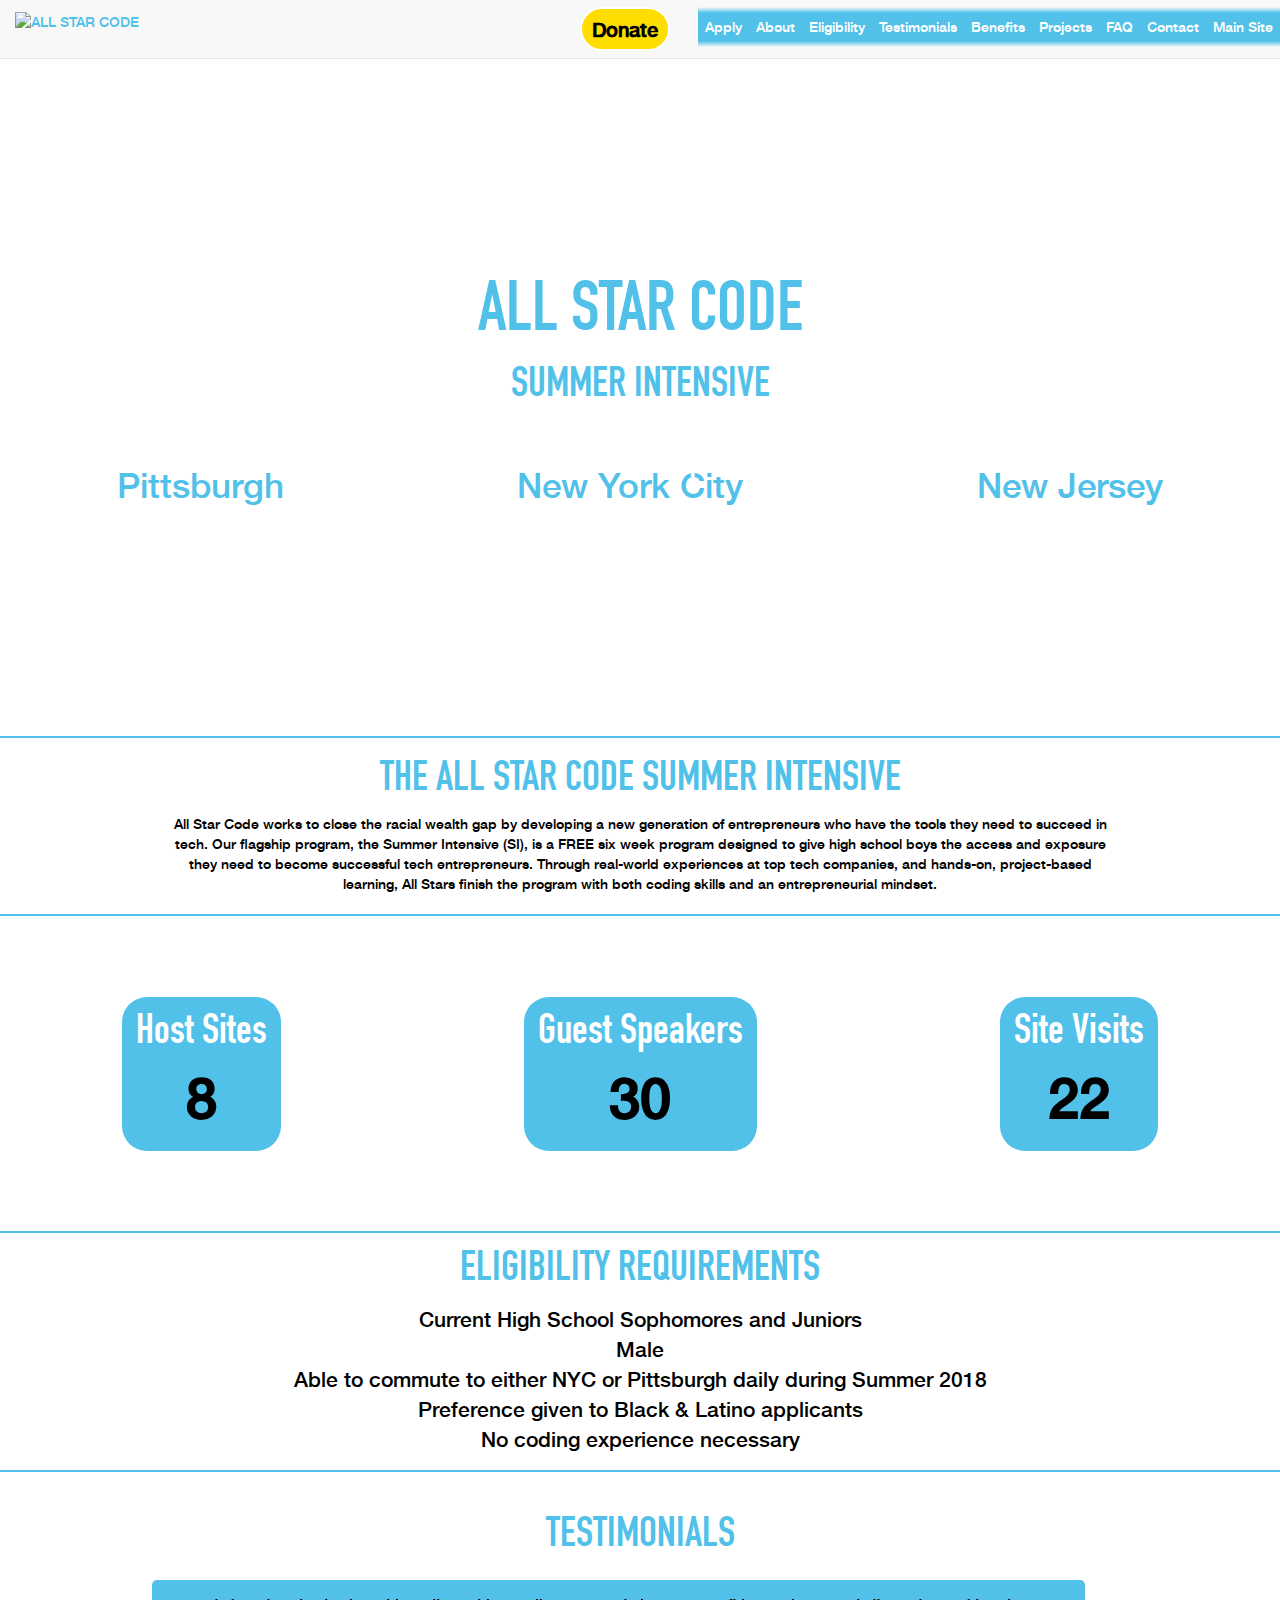
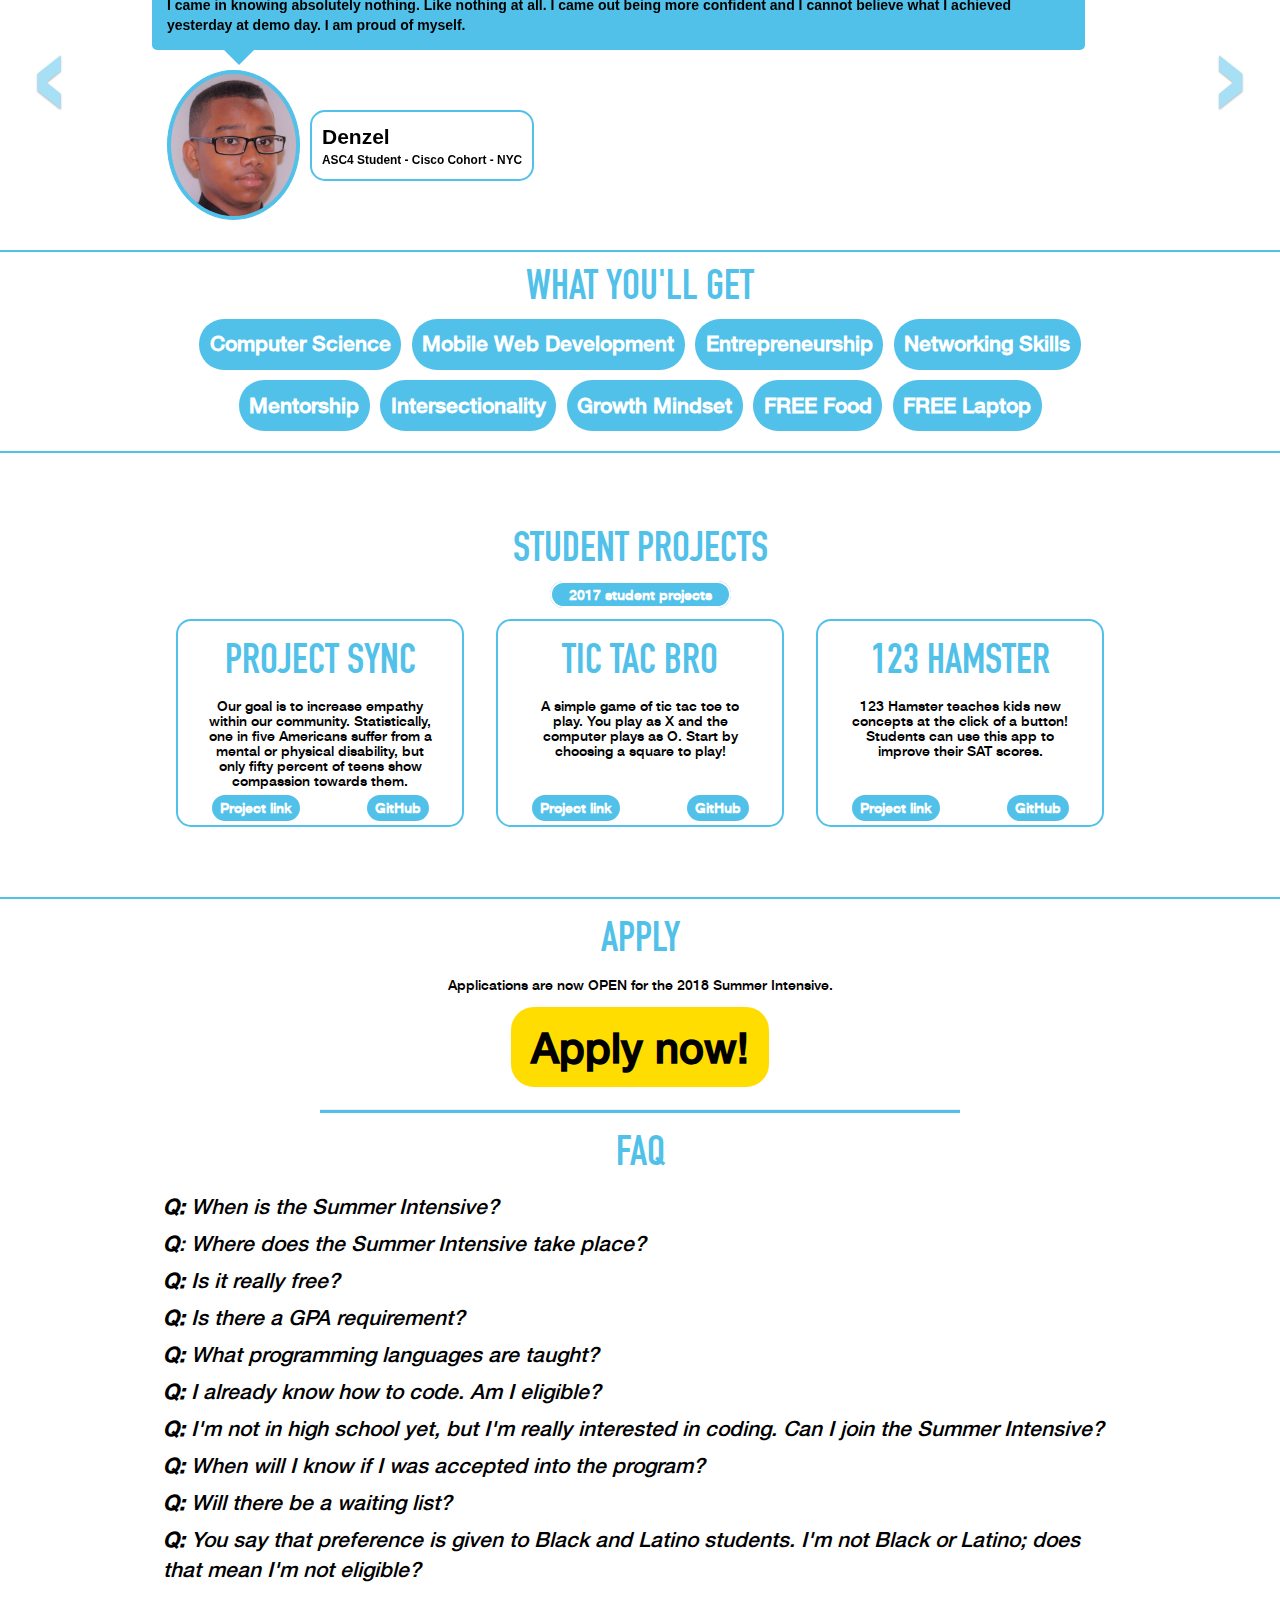
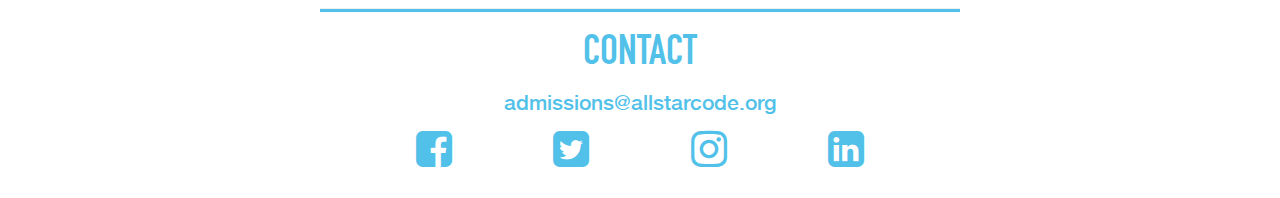
==== index.html @ 73708d04 "changed colorbox ref" ====
<!DOCTYPE html>
<html lang="en">

<head>
    <meta charset="UTF-8">
    <meta name="viewport" content="width=device-width, initial-scale=1.0">
    <meta http-equiv="X-UA-Compatible" content="ie=edge">

    <!-- Facebook Image Grab -->
    <link rel="image_src" href="assets/fb_load.jpg">

    <!-- The above 3 meta tags *must* come first in the head; any other head content must come *after* these tags -->
    <title>All Star Code's 2018 Summer Intensive</title>
    <!-- Bootstrap -->
    <!-- <link rel="stylesheet" href="https://maxcdn.bootstrapcdn.com/bootstrap/3.3.5/css/bootstrap.min.css"> -->
    <link rel="stylesheet" href="lib/css/bootstrap.css">
    <!-- Optional theme -->
    <link rel="stylesheet" href="https://maxcdn.bootstrapcdn.com/bootstrap/3.3.5/css/bootstrap-theme.min.css">

    <!-- animate -->
    <!-- <link rel="stylesheet" href="lib/css/animate.css"> -->

    <!-- font-awesome -->
    <link rel="stylesheet" href="lib/css/font-awesome.min.css">
    <link rel="stylesheet" href="https://cdnjs.cloudflare.com/ajax/libs/font-awesome/4.7.0/css/font-awesome.min.css">

    <!-- favicon -->
    <link rel="icon" href="favicon.ico">
    <!-- my CSS -->
    <link rel="stylesheet" href="lib/css/style.css">
    <link href="https://fonts.googleapis.com/css?family=Oswald|Poppins:500,700" rel="stylesheet">
</head>

<body>
    <!-- Navbar -->
    <nav class="navbar navbar-default navbar-fixed-top" role="navigation">
        <div class="container-fluid">
            <div class="navbar-header">
                <button type="button" class="navbar-toggle collapsed" data-toggle="collapse" data-target="#navbar2">
                    <span class="sr-only">Toggle navigation</span>
                    <span class="icon-bar"></span>
                    <span class="icon-bar"></span>
                    <span class="icon-bar"></span>
                </button>
                <!-- <a class="navbar-brand" href="#"> -->
                <a href="#">
                    <img src="assets/logoHorz.png" alt="ALL STAR CODE">
                </a>
            </div>
            <div id="navbar2" class="navbar-collapse collapse">
                <ul class="nav navbar-nav navbar-right">
                    <li>
                        <a href="http://www.allstarcode.org/donate/" target="_blank" data-toggle="collapse" data-target=".navbar-collapse" id="donate" class="buttonize">
                            Donate
                        </a>
                    </li>
                    <li>
                        <a href="https://www.surveymonkey.com/r/ASCapply"
                            target="_blank" data-toggle="collapse" data-target=".navbar-collapse">
                            Apply
                        </a>
                    </li>
                    <li>
                        <a href="#about" data-toggle="collapse" data-target=".navbar-collapse">
                            About
                        </a>
                    </li>
                    <li>
                        <a href="#reqs" data-toggle="collapse" data-target=".navbar-collapse">
                            Eligibility
                        </a>
                    </li>
                    <li>
                        <a href="#quotes" data-toggle="collapse" data-target=".navbar-collapse">
                            Testimonials
                        </a>
                    </li>
                    <!-- <li><a href="./allstars.html">All Star Stories</a></li> -->
                    <li>
                        <a href="#learn" data-toggle="collapse" data-target=".navbar-collapse">
                            Benefits
                        </a>
                    </li>
                    <li>
                        <a href="#projects" data-toggle="collapse" data-target=".navbar-collapse">
                            Projects
                        </a>
                    </li>
                    <li>
                        <a href="#faq" data-toggle="collapse" data-target=".navbar-collapse">
                            FAQ
                        </a>
                    </li>
                    <li>
                        <a href="#contact" data-toggle="collapse" data-target=".navbar-collapse">
                            Contact
                        </a>
                    </li>
                    <li>
                        <a href="http://www.allstarcode.org" target="_blank" data-toggle="collapse" data-target=".navbar-collapse">
                            Main Site
                        </a>
                    </li>
                </ul>
            </div>
            <!--/.nav-collapse -->
        </div>
        <!--/.container-fluid -->
    </nav>
    <div class="masterDiv">
        <!-- Large parallax at top -->
        <div class="parallax top">
            <!-- has apply button -->
            <h1>ALL STAR CODE</h1>
            <h2>SUMMER INTENSIVE</h2>
            <div class="star">
                <a href="https://www.surveymonkey.com/r/ASCapply"
                target="_blank">
                    <img src="assets/Asterisk.png" alt="">
                </a>
                <h4  id='pulse'>APPLY</h4>
            </div>
            <!-- <h6 id="warning">Note: on submission, some users have reported a continuous spinning circle. Ignore this! Your application HAS been recieved.</h6> -->
            <a href="https://www.surveymonkey.com/r/ASCapply"
                target="_blank" id="hanging_apply" class="buttonize">APPLY</a>
            <div class="cities">
                <p>Pittsburgh</p>
                <p>New York City</p>
                <p>New Jersey</p>
            </div>
        </div>


        <div class="breaker"></div>
        <!-- blurb about what the SI is -->
        <div id="about"></div>
        <div class="about">
            <h2>THE ALL STAR CODE SUMMER INTENSIVE</h2>
            <p>All Star Code works to close the racial wealth gap by developing a new generation of entrepreneurs who have the
                tools they need to succeed in tech. Our flagship program, the Summer Intensive (SI), is a FREE six week program
                designed to give high school boys the access and exposure they need to become successful tech entrepreneurs.
                Through real-world experiences at top tech companies, and hands-on, project-based learning, All Stars finish
                the program with both coding skills and an entrepreneurial mindset.</p>
        </div>

        <div class="breaker"></div>
        <!-- parallax of 3 main stats -->
        <div id="stats"></div>
        <div class="parallax stats">
            <div class="stat">
                <h2>Host Sites</h2>
                <p class="untouched">8</p>
            </div>
            <div class="stat">
                <h2>Guest Speakers</h2>
                <p class="untouched">30</p>
            </div>
            <div class="stat">
                <h2>Site Visits</h2>
                <p class="untouched">22</p>
            </div>
        </div>

        <div class="breaker"></div>
        <!-- ELIGIBILITY REQUIREMENTS -->
        <div id="reqs"></div>
        <div class="reqs">
            <h2>ELIGIBILITY REQUIREMENTS</h2>
            <ul>
                <li>Current High School Sophomores and Juniors</li>
                <li>Male</li>
                <li>Able to commute to either NYC or Pittsburgh daily during Summer 2018</li>
                <li>Preference given to Black & Latino applicants</li>
                <li>No coding experience necessary</li>
            </ul>
        </div>

        <div class="breaker"></div>
        <!-- quotes w/parallax -->
        <div id="quotes"></div>
        <div class="parallax quotes">
            <h2>TESTIMONIALS</h2>
            <div id="myCarousel" class="carousel slide" data-ride="carousel" data-interval="10000"> <!-- slider -->
				<div class="carousel-inner">
					<div class="active item"> <!-- item 1 -->
						<div id="tb-testimonial" class="testimonial testimonial-success-filled">
                            <div class="testimonial-section">
                                I came in knowing absolutely nothing. Like nothing at all. I came out being more confident and I cannot believe what I achieved yesterday at demo day. I am proud of myself.
                            </div>
                            <div class="testimonial-desc">
                                <img src="assets/Denzel.png" alt="" />
                                <div class="testimonial-writer">
                                    <div class="testimonial-writer-name">Denzel</div>
                                    <div class="testimonial-writer-designation">ASC4 Student - Cisco Cohort - NYC</div>
                                </div>
                            </div>
                        </div> 
                    </div> <!-- end item -->
                    
					<div class="item"> <!-- item 2 -->
						<div id="tb-testimonial" class="testimonial testimonial-success-filled">
                            <div class="testimonial-section">
                                This summer was the most significant one so far, it has opened me up to new job and occupational opportunities that I would have never considered. This summer may have helped me decide my college major as well!
                            </div>
                            <div class="testimonial-desc">
                                <img src="assets/Marcus.png" alt="" />
                                <div class="testimonial-writer">
                                    <div class="testimonial-writer-name">Marcus</div>
                                    <div class="testimonial-writer-designation">ASC4 Student - Chatham Cohort - PGH</div>
                                </div>
                            </div>
                        </div> 
                    </div> <!-- end item -->
                    
					<div class="item"> <!-- item 3 -->
						<div id="tb-testimonial" class="testimonial testimonial-success-filled">
                            <div class="testimonial-section">
                                I believe that the Summer Intensive truly helped to learn basic HTML, CSS, and JavaScript. It has prepared me to take on an Honors JavaScript class at my school. I look forward to pursuing Computer Science.
                            </div>
                            <div class="testimonial-desc">
                                <img src="assets/Elijah.png" alt="" />
                                <div class="testimonial-writer">
                                    <div class="testimonial-writer-name">Elijah</div>
                                    <div class="testimonial-writer-designation">ASC4 Student - Yahoo Cohort - NYC</div>
                                </div>
                            </div>
                        </div> 
					</div> <!-- end item -->
				</div> <!-- end carousel inner -->
				<a class="carousel-control left" href="#myCarousel" data-slide="prev">&lsaquo;</a>
				<a class="carousel-control right" href="#myCarousel" data-slide="next">&rsaquo;</a>
			</div> <!-- end slider -->
        </div>
        

        <!-- carousel of student quotes -->

        <div class="breaker"></div>
        <!-- what you'll learn -->
        <div id="learn"></div>
        <div class="learn">
            <h2>WHAT YOU'LL GET</h2>
            <div class='skills wow bounceUp'>
                <p>Computer Science</p>
                <p>Mobile Web Development</p>
                <p>Entrepreneurship</p>
                <p>Networking Skills</p>
                <p>Mentorship</p>
                <p>Intersectionality</p>
                <p>Growth Mindset</p>
                <p>FREE Food</p>
                <p>FREE Laptop</p>
            </div>

            <!-- Unfortunately Ladders For Leaders is no longer able to accept applicants (no more funding) -->

            <!-- <hr>
            <div class="l4l">
                <h2>INTERESTED IN MAKING MONEY WHILE YOU LEARN? (NYC)</h2>
                <p>All Star Code has partnered with Ladders for Leaders, a nationally recognized program that offers high school and college students the opportunity to participate in paid professional summer internships.</p>
                        
                <p>If you have a minimum GPA of 3.0, are a resident of one of the five boroughs of NYC, are legally allowed to work in NYC and have prior work/internship/volunteer experience, you are eligible to apply to the Ladders for Leaders program. The program requires a separate application and admission does not affect your chances of being accepted to All Star Code. You must be accepted to both the All Star Code Summer Intensive and Ladders for Leaders in order to be compensated for your time.</p>
                        
                <p>Please apply at <a href="https://application.nycsyep.com/">https://application.nycsyep.com/</a> and choose Central Queens YM & YWHA - Queens as your provider, or use the PIN#230795.</p>
                        
                <p>If you have any questions, reach out to the Ladders for Leaders program contact: Albina Baazor, LMSW at <a href="L4L@cqy.org">L4L@cqy.org</a> or 718-268-5011 ext.111.</p>
            </div> -->
        </div>

        <div class="breaker"></div>
        <!-- student projects -->
        <div id="projects"></div>
        <div class="parallax projects">
            <div class="projects_container">
                <header>
                    <h2>STUDENT PROJECTS</h2>
                    <a href="https://allstarcodeorg.github.io/asc4_demo_projects/" target="_blank" class="buttonize">2017 student projects</a>
                </header>
                <div class="all_projects">
                    <div class="project">
                        <h3>PROJECT SYNC</h3>
                        <p class="desc">Our goal is to increase empathy within our community. Statistically, one in five Americans suffer from a mental or physical disability, but only fifty percent of teens show compassion towards them.</p>
                        <div class="project_links">
                            <a href="https://stephenasc4.github.io/projectsync/" target="_blank" class="buttonize">Project link</a>
                            <a href="https://github.com/StephenASC4/projectsync" target="_blank" class="buttonize">GitHub</a>
                        </div>
                    </div>
                    <div class="project">
                        <h3>TIC TAC BRO</h3>
                        <p class="desc">A simple game of tic tac toe to play. You play as X and the computer plays as O. Start by choosing a square to play!</p>
                        <div class="project_links">
                            <a href="http://rawgit.com/razaqASC4/Razaq/master/razaq-endgame/end.html" target="_blank" class="buttonize">Project link</a>
                            <a href="https://github.com/razaqASC4/Razaq/tree/master/razaq-endgame" target="_blank" class="buttonize">GitHub</a>
                        </div>
                    </div>
                    <div class="project">
                        <h3>123 HAMSTER</h3>
                        <p class="desc">123 Hamster teaches kids new concepts at the click of a button! Students can use this app to improve their SAT scores.</p>
                        <div class="project_links">
                            <a href="https://rawgit.com/neilasc4/D3M0DAY/master/index.html" target="_blank" class="buttonize">Project link</a>
                            <a href="https://github.com/NicholasGaviria/D3M0DAY" target="_blank" class="buttonize">GitHub</a>
                        </div>
                    </div>
                </div>
                <!-- container -->
            </div>
        </div>

        <div class="breaker"></div>
        <!-- apply -->
        <div class="apply">
            <h2>APPLY</h2>
            <p>Applications are now <span>OPEN</span> for the 2018 Summer Intensive.</p>
            <a href="https://www.surveymonkey.com/r/ASCapply" target="_blank" class="buttonize">Apply now!</a>
            <!-- <p>Applications for the 2018 Summer Intensive will open on January 3rd.</p> -->
            
        </div>

        <hr>
        <!-- faq -->
        <div id="faq"></div>
        <div class="faq">
            <h2>FAQ</h2>
            <div class="q_section">
                <p class="question">
                    <b>Q:</b> When is the Summer Intensive?</p>
                <p class="ans">
                    <b class="answer">A:</b> The 2018 Summer Intensive will take place weekdays from July 9th through August 17th, 9 AM to
                    4 PM, with optional office hours from 4 PM to 5 PM.</p>
            </div>
            <div class="q_section">
                <p class="question">
                    <b>Q</b>: Where does the Summer Intensive take place?</p>
                <p class="ans">
                    <b class="answer">A:</b> All Stars are placed in a cohort of 20 boys at a real tech company in Manhattan. This year we
                    are happy to announce that All Star Code will also serve the students of Pittsburgh, and will partner
                    with a tech company there to host our first cohort outside of NYC. Our past host sites include Microsoft,
                    Google, and Goldman Sachs. You’ll also get to venture outside of the office, with site visits to other
                    companies, guest speakers, and fun team-building activities with other cohorts of All Stars.</p>
            </div>
            <div class="q_section">
                <p class="question">
                    <b>Q:</b> Is it really free?</p>
                <p class="ans">
                    <b class="answer">A:</b> Yes. It’s totally free, including transportation and meals during the program. Students will
                    be given a free Metrocard (New York City), PATH card (New Jersery), or ConnectCard (Pittsburgh) for travel to and from
                    the program! Details for this program will be shared after acceptance.</p>
            </div>
            <div class="q_section">
                <p class="question">
                    <b>Q:</b> Is there a GPA requirement?</p>
                <p class="ans">
                    <b class="answer">A:</b> No. Our All Stars shine in all sorts of ways, and grades are just one way to shine. GPA is NOT used in our selection process. We do collect GPA data for our statistics.</p>
            </div>
            <div class="q_section">
                <p class="question">
                    <b>Q:</b> What programming languages are taught?</p>
                <p class="ans">
                    <b class="answer">A:</b> JavaScript, HTML, and CSS. Students may also learn addtional languages for their final projects.</p>
            </div>
            <div class="q_section">
                <p class="question" 
                    <b>Q:</b> I already know how to code. Am I eligible?</p>
                <p class="ans">
                    <b class="answer">A:</b> Definitely. You will probably love the Summer Intensive even more if you have this kind of head
                    start. Please send inquiries to <a href='mailto:admissions@allstarcode.org'>ASC Admissions</a>, if you have questions about specific skills.</p>
            </div>
            <div class="q_section">
                <p class="question">
                    <b>Q:</b> I'm not in high school yet, but I'm really interested in coding. Can I join the Summer Intensive?</p>
                <p class="ans">
                    <b class="answer">A:</b> Our program is specifically designed for rising juniors and seniors in high school. We’d love
                    to see you at non-SI events throughout the year and welcome your application when you are old enough!</p>
            </div>
            <div class="q_section">
                <p class="question">
                    <b>Q:</b> When will I know if I was accepted into the program?</p>
                <p class="ans">
                    <b class="answer">A:</b> Once the application closes in March, there will be a selection period. All students who are accepted
                    into the program will receive notifications on the same date in late March/early April.</p>
            </div>
            <div class="q_section">
                <p class="question">
                    <b>Q:</b> Will there be a waiting list?</p>
                <p class="ans">
                    <b class="answer">A:</b> Absolutely. Many students will qualify for the program but will not be selected in the first round.
                    They will receive notification of the opportunity to join a waiting list, and will be invited to join
                    as spots become available.</p>
            </div>
            <div class="q_section">
                <p class="question">
                    <b>Q:</b> You say that preference is given to Black and Latino students. I'm not Black or Latino; does that
                    mean I'm not eligible?</p>
                <p class="ans">
                    <b class="answer">A:</b> Less than 1% of VC-backed startups has a Black or Latino founder on the team, and our programming
                    is designed to inspire All Stars to change that. We want to give priority to the students most directly
                    affected by this stark opportunity gap, who in this case, self-identify as Black and/or Latino. We have
                    always welcomed students of other identities in our program, so we encourage you to apply, but priority
                    will be given to qualified Black and/or Latino students.</p>
            </div>
        </div>
        <!-- contact -->
        <hr>
        <div id="contact"></div>
        <div class="contact">
            <h2>CONTACT</h2>
            <p class="social">
                <a href='mailto:admissions@allstarcode.org'>admissions@allstarcode.org</a>
            </p>
            <p class="socials">
                <a target="_blank" href="http://facebook.com/allstarcode"><i class="fa fa-facebook-square fa-3x" aria-hidden="true"></i></a>
                <a target="_blank" href="https://twitter.com/allstarcode"><i class="fa fa-twitter-square fa-3x" aria-hidden="true"></i></a>
                <a target="_blank" href="http://instagram.com/allstarcode"><i class="fa fa-instagram fa-3x" aria-hidden="true"></i></a>
                <!-- <a target="_blank" href="https://www.youtube.com/watch?v=AnDmxENBlOE"><i class="fa fa-youtube-square fa-3x" aria-hidden="true"></i></a> -->
                <a target="_blank" href="https://www.linkedin.com/company/5046827?trk=tyah&trkInfo=clickedVertical%3Acompany%2CclickedEntityId%3A5046827%2Cidx%3A2-1-2%2CtarId%3A1464816284640%2Ctas%3Aall%20star%20code"><i class="fa fa-linkedin-square fa-3x" aria-hidden="true"></i></a>
            </p>
        </div>
    </div>


    <!-- LOADING SCRIPTS -->

    <!-- jquery -->
    <script src="lib/js/jquery-2.2.4.min.js"></script>
    <!-- bootstrap -->
    <script src="lib/js/bootstrap.js"></script>

    <!-- wow -->
    <!-- <script src="lib/js/wow.min.js"></script>
    <script>
    new WOW({
                      boxClass:     'wow',      // default
                      animateClass: 'animated', // default
                      offset:       0,          // default
                      mobile:       false,       // default
                      live:         true        // default
                    }).init();
    </script>
     -->
    <!-- custom -->
    <script src="lib/js/main.js"></script>

    <!-- Global site tag (gtag.js) - Google Analytics -->
    <script async src="https://www.googletagmanager.com/gtag/js?id=UA-112581552-1"></script>
    <script>
    window.dataLayer = window.dataLayer || [];
    function gtag(){dataLayer.push(arguments);}
    gtag('js', new Date());

    gtag('config', 'UA-112581552-1');
    </script>

    <!-- popup box warning -->
    <script src="lib/js/jquery.colorbox.js"></script>
    <script>
            $(document).ready(function(){
                $.colorbox({width: 300, height: 180 ,html:"<p>NOTE: Applicants have reported seeing a rotating circle after submitting. If this occurs, we DID receive your application.</p>"});
            })
    
      </script>
</body>

</html>
---- lib/css/style.css ----
/* fonts */
@font-face {
    font-family: hell;
    src: url("../fonts/HelveticaNeue-Medium.ttf");
    }
    
@font-face {
    font-family: con;
    src: url("../fonts/DIN Condensed Bold.ttf");
    }
    
    
    h3, h2, h1 {
        font-family: 'con', sans-serif;
        color: #51C1E9;
        text-align: center;
        font-size: 3em;
    }
    
    p, li, a {
        font-family: 'hell', Helvetica, sans-serif;
        text-align: center;
    }
.masterDiv {
    margin-top: 61px;
}

.parallax {
    background-attachment: fixed;
    background-position: right;
    background-repeat: no-repeat;
    background-size: cover;
}

/* centering with flex */

.top, .about, .projects, .apply {
    display: flex;
    align-items: center;
    flex-direction: column;
    justify-content: center;
}


.top h1 {
    font-size: 5em;
    margin-top: 0;
}

.top h2 {
    margin: 0 0 15px 0;
}

.cities{
    width: 100%;
    margin-top: 1em;
    display: flex;
    justify-content: space-around;
}

.cities p{
    font-size: 2.5em;
    color:#51C1E9;
    /* filter: invert(100%); */
    /* mix-blend-mode: darken; */
}

p, li {
    color: black;
}

a {
    color: #51C1E9;
}

a:hover, a:focus {
    text-decoration: none;
}

a:focus {
    color: white;
}

.nav>li>a {
    padding: 10px 7px;
}

#donate {
    font-size: 20px;
    color: white;
}

.top {
    background-image: url("../../assets/b1.jpg");
    height: 75vh;
}

.star {
    /* background-image: url(../../assets/Asterisk.png); */
    display: flex;
    background-size: contain;
    justify-content: center;
    align-items: center;
    position: relative;
}

.star img {
    height: 45vh;
}

#pulse {
    color: white;
    font-size: 4vh;
    position: absolute;
    left: 31%;
    top: 45%;
}

.star h4 {
    /* allows mouse to pass through */
    pointer-events: none;
}

.star img:hover {
    filter: drop-shadow(5px 5px 5px #222);
}

.buttonize, .skills>p, .stat {
    background: #51C1E9;
    color: white;
    border: white 2px solid;
    text-decoration: none;
    /* border: black solid 2px; */
    border-radius: 25px;
    font-weight: bolder;
    transition: all 1250ms cubic-bezier(0.19, 1, 0.22, 1);
}

#hanging_apply {
    display: none;
    color: black;
    border-radius: 25px 0 0 25px;
    position: fixed;
    right: 0;
    top: 15vh;
    font: inherit;
    padding: 1em 2em;
    box-shadow: inset 0 0 20px rgba(255, 255, 255, 0);
    text-shadow: none;
    z-index: 100;
    font-weight: bolder;
    background-color: #FFDD00;
}

#hanging_apply:hover, .apply a:hover, .projects header a:hover, .project_links a:hover {
    text-decoration: none;
    /* font-weight: bolder; */
    color: #51C1E9;
    background-color: white;
}

.about {
    background-color: white;
    padding-bottom: 10px;
}

.about p {
    width: 75%;
}

.breaker {
    height: 2px;
    background: #51C1E9;
    width: 100%;
}

.stats {
    /* width:75%; */
    /* margin: 0 auto; */
    display: flex;
    flex-direction: row;
    align-items: center;
    justify-content: space-around;
    text-align: center;
    height: 35vh;
    min-height: 300px;
    background-image: url("../../assets/b10.jpg");
}

.stat {
    /* background-color: rgba(174, 177, 189, 0.618); */
    border: none;
    /* height: 100px; */
    padding: 1em;
    display: flex;
    justify-content: center;
    flex-direction: column;
}

.stat h2, .stat p {
    font-size: 4em;
    margin: 0;
}

.stat h2 {
    color: white;
    font-size: 3em;
}
/* 
.stat p {
    font-size: 2em;
} */

.reqs, .learn {
    text-align: center;
    background-color: white;
    padding: 15px 0;
}

.reqs h2, .reqs ul, .learn h2 {
    margin: 0;
}

.reqs ul {
    display: flex;
    flex-direction: column;
    justify-content: center;
    padding: 0;
}

.reqs li:first-child {
    margin-top: .5em;
}

.reqs li {
    display: inline;
    /* margin-bottom: .5em; */
    font-size: 1.5em;
}

.skills {
    display: flex;
    flex-direction: row;
    justify-content: center;
    flex-wrap: wrap;
    width: 80%;
    margin: 0 auto;
}

.skills p {
    border: none;
    /* border-radius: 15px; */
    margin: .25em;
    padding: .5em;
    font-size: 1.5em;
}

.social {
    text-align: center;
}

.social>a{
    font-size: 1.5em;
}
.socials {
    width: 35%;
    display: flex;
    flex-direction: row;
    justify-content: space-between;
    margin: 0 auto 2em auto;
}

.projects {
    background-image: url("../../assets/b4.jpg");
    /* height: 45vh; */
    text-align: center;
}

.quotes {
    background-image: url("../../assets/b7.jpg");
}

.quotes h2 {
    margin: 0;
    padding-top: 1em;
    text-align: center;
}

.projects_container {
    width: 75%;
    background-color: rgba(255, 255, 255, 0.85);
    /* border: black solid 2px; */
    border-radius: 15px;
    margin: 4em 0;
}

.projects header {
    margin-bottom: 1em;
}

.projects header a {
    padding: 3px 17px;
}

.all_projects {
    display: flex;
    justify-content: space-around;
    flex-direction: row;
    /* background-color: rgba(255, 255, 255, 0.33); */
}

.project {
    width: 30%;
    margin-bottom: 1em;
    background-color: white;
    border-radius: 15px;
    border: #51C1E9 2px solid;
    display: flex;
    justify-content: flex-start;
    flex-direction: column;
}

.project .desc {
    padding: 0 2em;
    line-height: 15px;
    /* fills space for flex element */
    margin-bottom: auto;
}

.project_links {
    display: flex;
    justify-content: space-around;
    flex-direction: row;
    margin-bottom: 2px;
    margin-top: 5px;
}

.project_links a {
    padding: 3px 8px;
}

.apply {
    background-color: white;
}

.apply a {
    padding: 10px 20px;
    font-size: 3em;
}

.faq {
    width: 75%;
    margin: 0 auto;
}

.faq h2 {
    text-align: center;
}

.faq p {
    text-align: left;
    margin: 0;
    font-size: 1.5em;
}

.q_section {
    border-radius: 15px;
    margin-bottom: 1px;
    padding: 2px;
    border: solid transparent 1px;
}

.highlight {
    border: solid black 1px;
}

.question {
    cursor: pointer;
    font-style: italic;
}

.question::first-letter, .ans::first-letter {
    font-weight: bold;
}

.ans::first-letter {
    color: #51C1E9;
}

.ans {
    display: none;
}

.contact h2 {
    text-align: center;
}

hr {
    display: flex;
    width: 50%;
    flex-direction: center;
    height: 3px;
    margin-top: 20px;
    margin-bottom: 20px;
    background-color: #51C1E9;
}

.navbar-header img {
    height: 42px;
    margin-top: 12px;
}

#navbar2 {
    margin: 7px 0;
}

ul.navbar-right li:not(:first-child)>a {
    color: white;
    /* font-weight: bolder; */
    /* letter-spacing: 1px; */
}

ul.navbar-right li:not(:first-child)>a:focus {
    color: white;
}

ul.navbar-right li:first-child {
    margin-right: 2em;
}

ul.navbar-right li:not(:first-child) {
    /* margin:2px 2px 2px 3px; */
    /* Permalink - use to edit and share this gradient: http://colorzilla.com/gradient-editor/#51c1e9+0,51c1e9+50,51c1e9+100&0+0,1+15,1+85,0+100 */
    background: -moz-linear-gradient(top, rgba(81, 193, 233, 0) 0%, rgba(81, 193, 233, 1) 15%, rgba(81, 193, 233, 1) 50%, rgba(81, 193, 233, 1) 85%, rgba(81, 193, 233, 0) 100%);
    /* FF3.6-15 */
    background: -webkit-linear-gradient(top, rgba(81, 193, 233, 0) 0%, rgba(81, 193, 233, 1) 15%, rgba(81, 193, 233, 1) 50%, rgba(81, 193, 233, 1) 85%, rgba(81, 193, 233, 0) 100%);
    /* Chrome10-25,Safari5.1-6 */
    background: linear-gradient(to bottom, rgba(81, 193, 233, 0) 0%, rgba(81, 193, 233, 1) 15%, rgba(81, 193, 233, 1) 50%, rgba(81, 193, 233, 1) 85%, rgba(81, 193, 233, 0) 100%);
    /* W3C, IE10+, FF16+, Chrome26+, Opera12+, Safari7+ */
    /* filter: progid:DXImageTransform.Microsoft.gradient( startColorstr='#0051c1e9', endColorstr='#0051c1e9',GradientType=0 ); IE6-9 */
}

ul.navbar-right li:not(:first-child):hover {
    /* border:solid black 2px; */
    /* border-radius: 15px; */
    /* margin:0 0 0 1px;     */
}

/* HEADER REFERENCES */

#reqs, #about, #stats, #quotes, #learn, #projects, #faq, #contact {
    position: relative;
    top: -61px;
}

/*----------------------------------------------------*/

/*----------------- Testimonials CSS -----------------*/

/*----------------------------------------------------*/

.testimonial {
    margin-bottom: 10px;
}

.testimonial-section {
    width: 85%;
    height: auto;
    padding: 15px;
    -webkit-border-radius: 5px;
    -moz-border-radius: 5px;
    border-radius: 5px;
    position: relative;
    border: 1px solid #fff;
}

.testimonial-section:after {
    top: 100%;
    left: 87px;
    border: solid transparent;
    content: " ";
    position: absolute;
    border-top-color: #fff;
    border-width: 15px;
    margin-left: -15px;
}

.testimonial-desc {
    margin-top: 20px;
    text-align: left;
    padding-left: 15px;
}

.testimonial-desc img {
    border: 1px solid #f5f5f5;
    border-radius: 100%;
    height: 150px;
    padding: 3px;
    /* width: 150px; */
    display: inline-block;
    vertical-align: top;
}

.testimonial-writer {
    background-color: rgba(255, 255, 255, .85);
    border-radius: 15px;
    display: inline-block;
    vertical-align: top;
    padding: 10px;
    margin-left: 10px;
    border: #51C1E9 2px solid;
}

.testimonial-writer-name {
    font-weight: bold;
}

.testimonial-writer-designation {
    font-size: 85%;
    font-size: 85%;
    color: black;
    font-weight: bold;
}

.testimonial-writer-company {
    font-size: 85%;
}

/*---- Outlined Styles ----*/

.testimonial.testimonial-default {}

.testimonial.testimonial-default .testimonial-section {
    border-color: #777;
}

.testimonial.testimonial-default .testimonial-section:after {
    border-top-color: #777;
}

.testimonial.testimonial-default .testimonial-desc {}

.testimonial.testimonial-default .testimonial-desc img {
    border-color: #777;
}

.testimonial.testimonial-default .testimonial-writer-name {
    color: #777;
}

.testimonial.testimonial-primary {}

.testimonial.testimonial-primary .testimonial-section {
    border-color: #337AB7;
    color: #286090;
    background-color: rgba(51, 122, 183, 0.1);
}

.testimonial.testimonial-primary .testimonial-section:after {
    border-top-color: #337AB7;
}

.testimonial.testimonial-primary .testimonial-desc {}

.testimonial.testimonial-primary .testimonial-desc img {
    border-color: #337AB7;
}

.testimonial.testimonial-primary .testimonial-writer-name {
    color: #337AB7;
}

.testimonial.testimonial-info {}

.testimonial.testimonial-info .testimonial-section {
    border-color: #5BC0DE;
    color: #31b0d5;
    background-color: rgba(91, 192, 222, 0.1);
}

.testimonial.testimonial-info .testimonial-section:after {
    border-top-color: #5BC0DE;
}

.testimonial.testimonial-info .testimonial-desc {}

.testimonial.testimonial-info .testimonial-desc img {
    border-color: #5BC0DE;
}

.testimonial.testimonial-info .testimonial-writer-name {
    color: #5BC0DE;
}

.testimonial.testimonial-success {}

.testimonial.testimonial-success .testimonial-section {
    border-color: #5CB85C;
    color: #449d44;
    background-color: rgba(92, 184, 92, 0.1);
}

.testimonial.testimonial-success .testimonial-section:after {
    border-top-color: #5CB85C;
}

.testimonial.testimonial-success .testimonial-desc {}

.testimonial.testimonial-success .testimonial-desc img {
    border-color: #5CB85C;
}

.testimonial.testimonial-success .testimonial-writer-name {
    color: #5CB85C;
}

.testimonial.testimonial-warning {}

.testimonial.testimonial-warning .testimonial-section {
    border-color: #F0AD4E;
    color: #d58512;
    background-color: rgba(240, 173, 78, 0.1);
}

.testimonial.testimonial-warning .testimonial-section:after {
    border-top-color: #F0AD4E;
}

.testimonial.testimonial-warning .testimonial-desc {}

.testimonial.testimonial-warning .testimonial-desc img {
    border-color: #F0AD4E;
}

.testimonial.testimonial-warning .testimonial-writer-name {
    color: #F0AD4E;
}

.testimonial.testimonial-danger {}

.testimonial.testimonial-danger .testimonial-section {
    border-color: #D9534F;
    color: #c9302c;
    background-color: rgba(217, 83, 79, 0.1);
}

.testimonial.testimonial-danger .testimonial-section:after {
    border-top-color: #D9534F;
}

.testimonial.testimonial-danger .testimonial-desc {}

.testimonial.testimonial-danger .testimonial-desc img {
    border-color: #D9534F;
}

.testimonial.testimonial-danger .testimonial-writer-name {
    color: #D9534F;
}

/*---- Filled Styles ----*/

.testimonial.testimonial-default-filled {}

.testimonial.testimonial-default-filled .testimonial-section {
    color: #fff;
    border-color: #777;
    background-color: #777;
}

.testimonial.testimonial-default-filled .testimonial-section:after {
    border-top-color: #777;
}

.testimonial.testimonial-default-filled .testimonial-desc {}

.testimonial.testimonial-default-filled .testimonial-desc img {
    border-color: #777;
    background-color: #777;
}

.testimonial.testimonial-default-filled .testimonial-writer-name {
    color: #777;
}

.testimonial.testimonial-primary-filled {}

.testimonial.testimonial-primary-filled .testimonial-section {
    color: #fff;
    background-color: #337ab7;
    border-color: #2e6da4;
}

.testimonial.testimonial-primary-filled .testimonial-section:after {
    border-top-color: #337AB7;
}

.testimonial.testimonial-primary-filled .testimonial-desc {}

.testimonial.testimonial-primary-filled .testimonial-desc img {
    border-color: #2e6da4;
    background-color: #337ab7;
}

.testimonial.testimonial-primary-filled .testimonial-writer-name {
    color: #337AB7;
}

.testimonial.testimonial-info-filled {}

.testimonial.testimonial-info-filled .testimonial-section {
    color: #fff;
    background-color: #5bc0de;
    border-color: #46b8da;
}

.testimonial.testimonial-info-filled .testimonial-section:after {
    border-top-color: #5BC0DE;
}

.testimonial.testimonial-info-filled .testimonial-desc {}

.testimonial.testimonial-info-filled .testimonial-desc img {
    border-color: #46b8da;
    background-color: #5bc0de;
}

.testimonial.testimonial-info-filled .testimonial-writer-name {
    color: #5BC0DE;
}

.testimonial.testimonial-success-filled {
    padding-left: 10%;
}

.testimonial.testimonial-success-filled .testimonial-section {
    color: black;
    background-color: #51C1E9;
    /* border-color: black; */
    /* border-width: 2px; */
    border: none;
    font-weight: bold;
}

.testimonial.testimonial-success-filled .testimonial-section:after {
    border-top-color: #51C1E9;
}

.testimonial.testimonial-success-filled .testimonial-desc {
    display: flex;
    flex-direction: row;
    justify-content: flex-start;
    align-items: center;
}

.testimonial.testimonial-success-filled .testimonial-desc img {
    border-color: #51C1E9;
    background-color: #51C1E9;
}

.testimonial.testimonial-success-filled .testimonial-writer-name {
    color: black;
    font-weight: bold;
    font-size: 1.5em;
}

.testimonial.testimonial-warning-filled {}

.testimonial.testimonial-warning-filled .testimonial-section {
    color: #fff;
    background-color: #f0ad4e;
    border-color: #eea236;
}

.testimonial.testimonial-warning-filled .testimonial-section:after {
    border-top-color: #F0AD4E;
}

.testimonial.testimonial-warning-filled .testimonial-desc {}

.testimonial.testimonial-warning-filled .testimonial-desc img {
    border-color: #eea236;
    background-color: #f0ad4e;
}

.testimonial.testimonial-warning-filled .testimonial-writer-name {
    color: #F0AD4E;
}

.testimonial.testimonial-danger-filled {}

.testimonial.testimonial-danger-filled .testimonial-section {
    color: #fff;
    background-color: #d9534f;
    border-color: #d43f3a;
}

.testimonial.testimonial-danger-filled .testimonial-section:after {
    border-top-color: #D9534F;
}

.testimonial.testimonial-danger-filled .testimonial-desc {}

.testimonial.testimonial-danger-filled .testimonial-desc img {
    border-color: #d43f3a;
    background-color: #D9534F;
}

.testimonial.testimonial-danger-filled .testimonial-writer-name {
    color: #D9534F;
}

/* carousel */

#myCarousel {
    margin: 0 30px;
    padding: 20px 0;
}

.carousel-control {
    bottom: 50%;
}

.carousel-inner {
    /* width: 940px; */
    /* height: 120px; */
}

.carousel-control.left, .carousel-control.right {
    background: none;
    color: red;
    border: none;
}

.carousel-control.left {
    color: #51C1E9;
}

.carousel-control.right {
    color: #51C1E9;
}

/* @media */

@media (max-width: 1054px) {
    .masterDiv {
        margin-top: 50px;
    }
    ul.navbar-right li:first-child {
        margin: 0;
    }
    .navbar-header img {
        margin-top: 5px;
    }
}

@media (max-width: 760px) {
    .about p {
        width: 90%;
    }
    .skills {
        width: 100%;
    }
    .skills p {
        margin: 3px;
    }
    .all_projects {
        flex-direction: column;
        align-items: center;
    }
    .project {
        width: 75%;
        margin-bottom: 1px;
    }
    .project:last-child {
        margin-bottom: 1em;
    }
    .faq {
        width: 90%;
    }
}

@media (max-width: 500px) {
    .star {
        display: none;
    }
    .stat {
        padding: 3px;
    }
    #hanging_apply {
        display: none!important;
    }
}

/* donate hack priority */
#donate{
    padding: 10px;
}

#donate, .apply a{
    background-color: #FFDD00;
    color: black;
    border-color: white;
}

#donate:hover,.apply a:hover, #hanging_apply:hover{
    background-color: rgb(81, 193, 233);
    color: black;
}
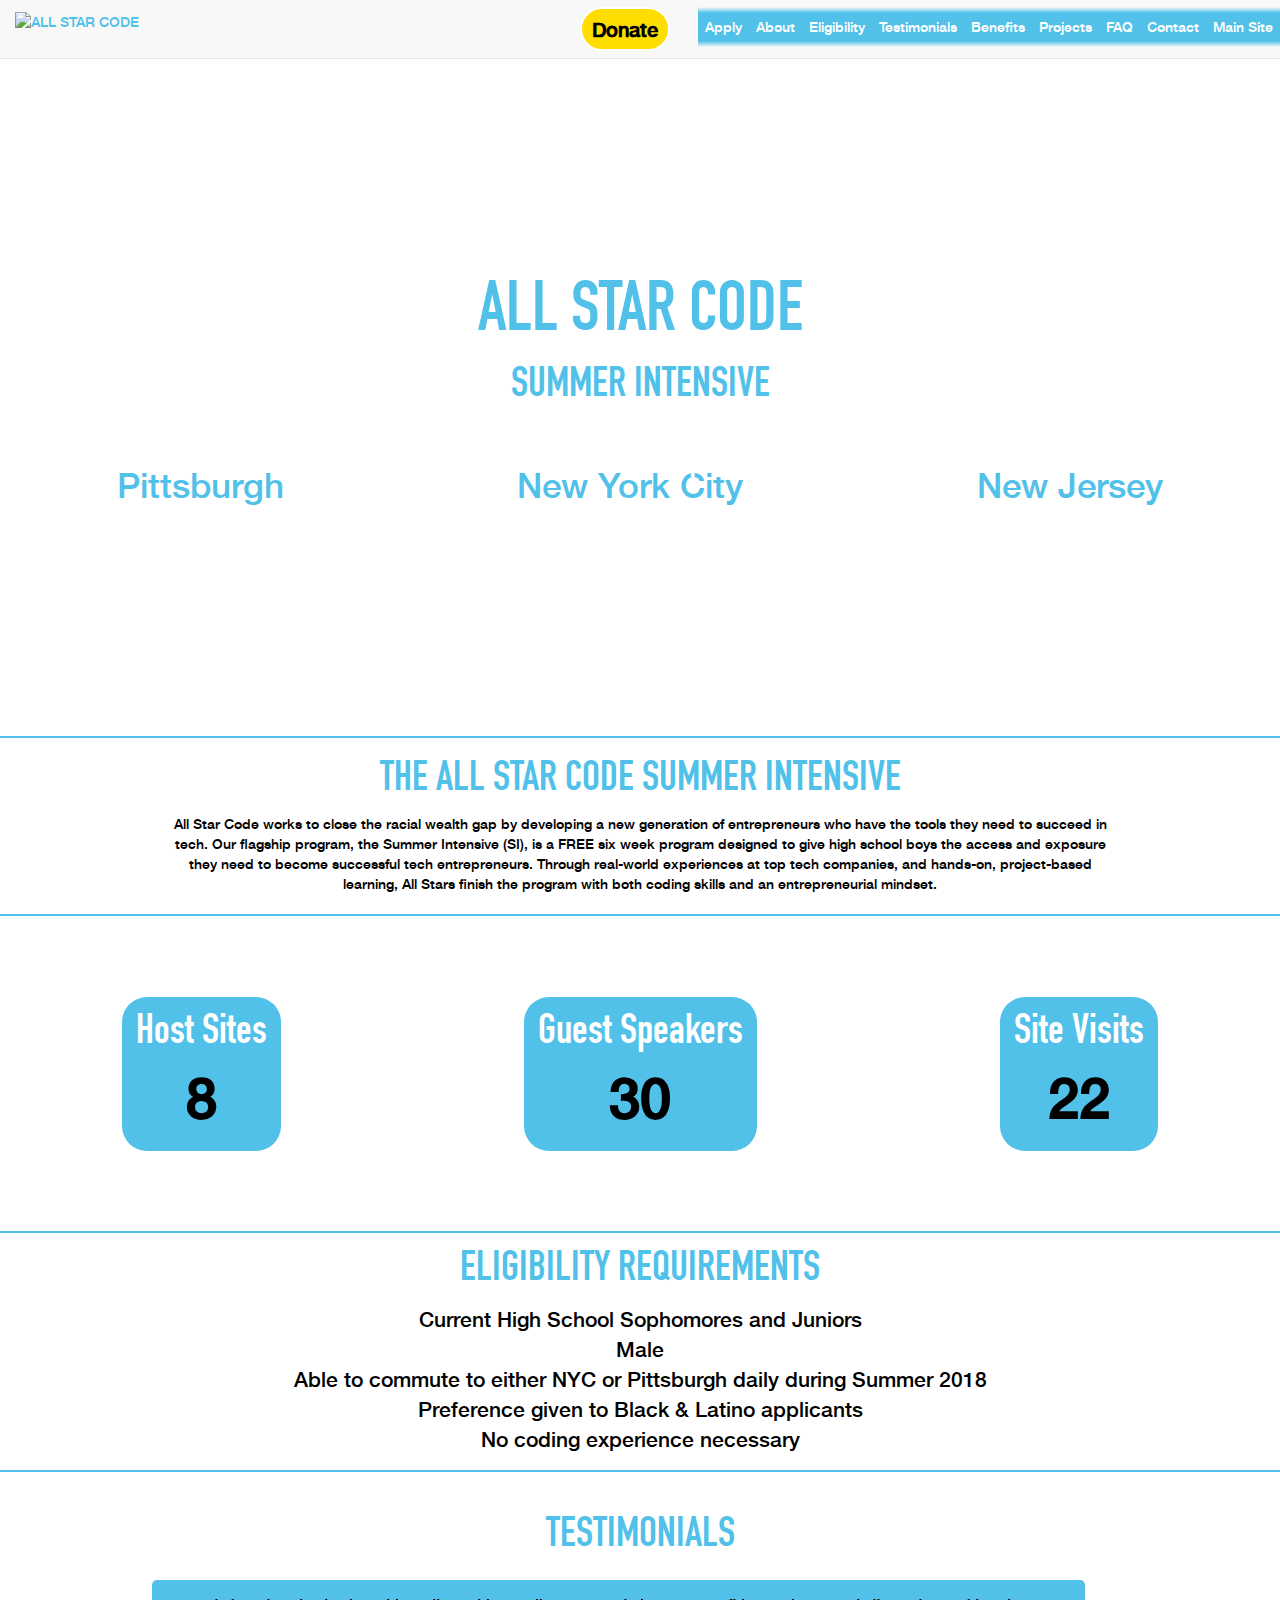
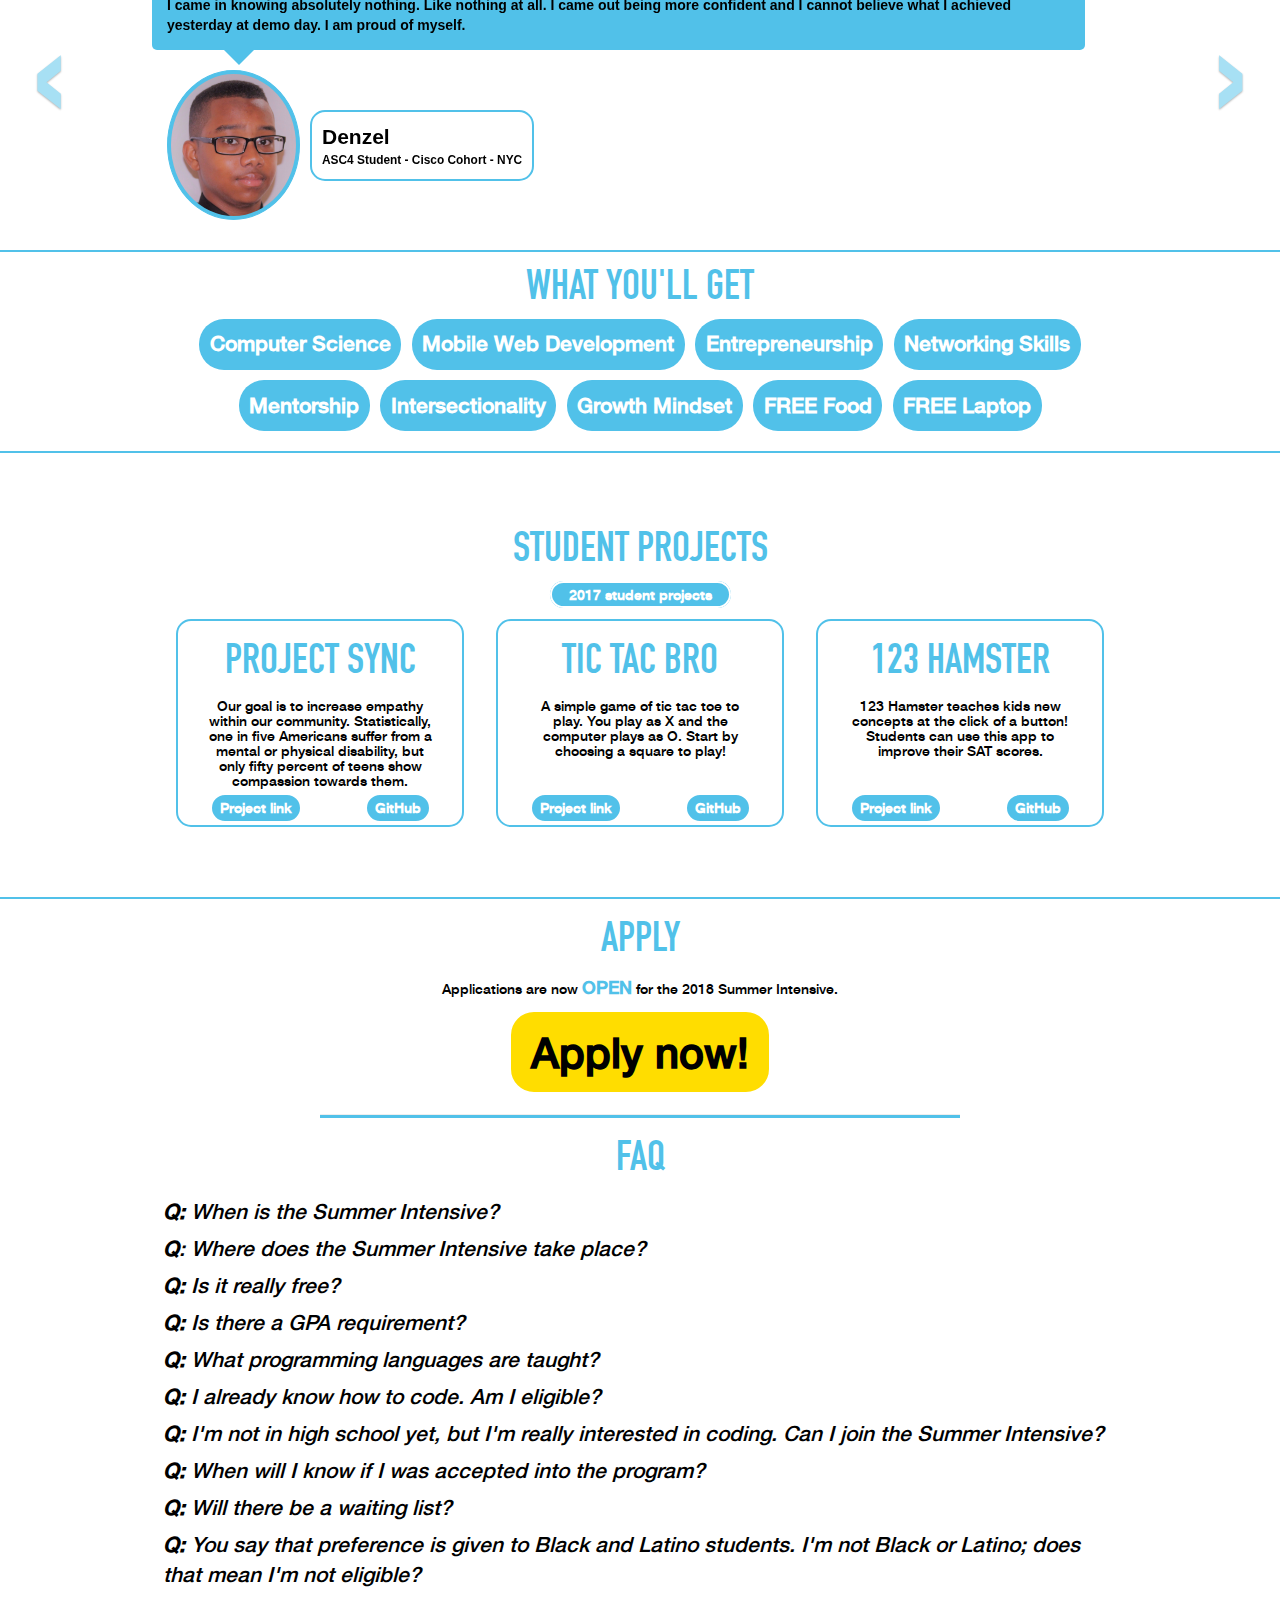
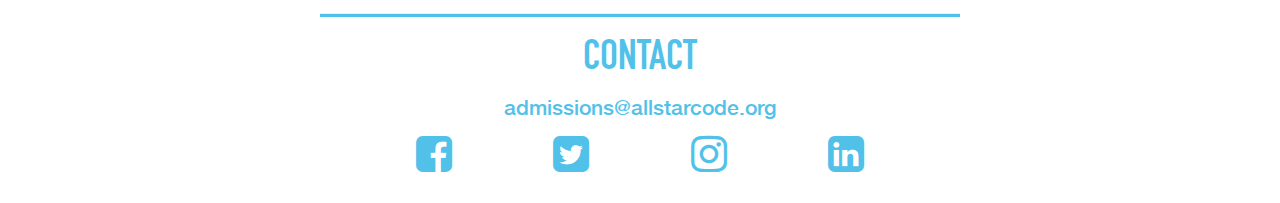
==== commit b5f1aca1: "near closing" ====
--- a/index.html
+++ b/index.html
@@ -311,9 +311,13 @@
         <div class="apply">
             <h2>APPLY</h2>
             <p>Applications are now <span>OPEN</span> for the 2018 Summer Intensive.</p>
+            <!-- <p>Deadline for <span>PITTSBURGH</span> applications is <span>March 15th, 2018</span> </p> -->
             <a href="https://www.surveymonkey.com/r/ASCapply" target="_blank" class="buttonize">Apply now!</a>
             <!-- <p>Applications for the 2018 Summer Intensive will open on January 3rd.</p> -->
             
+            <!-- <p>For <span>NEW YORK CITY</span>, applications are now <span>CLOSED</span></p>
+            <p>For <span>PITTSBURGH</span>, the deadline has been extended until <span>April 2nd</span>!</p>
+            <a href="https://www.surveymonkey.com/r/ASCapply" target="_blank" class="buttonize">Apply now! <span class='big_button_apply'>PGH students only</span> </a> -->
         </div>
 
         <hr>
@@ -451,13 +455,13 @@
     </script>
 
     <!-- popup box warning -->
-    <script src="lib/js/jquery.colorbox.js"></script>
+    <!-- <script src="lib/js/jquery.colorbox.js"></script>
     <script>
             $(document).ready(function(){
                 $.colorbox({width: 300, height: 180 ,html:"<p>NOTE: Applicants have reported seeing a rotating circle after submitting. If this occurs, we DID receive your application.</p>"});
             })
     
-      </script>
+      </script> -->
 </body>
 
 </html>--- a/lib/css/style.css
+++ b/lib/css/style.css
@@ -41,6 +41,11 @@
     justify-content: center;
 }
 
+.apply span{
+    color: #51C1E9;
+    font-weight: bold;
+    font-size: 1.25em;
+}
 
 .top h1 {
     font-size: 5em;
@@ -255,6 +260,12 @@
     font-size: 1.5em;
 }
 
+
+.l4l p{
+    width: 85%;
+    margin: 10px auto 0 auto;
+}
+
 .social {
     text-align: center;
 }
@@ -347,6 +358,10 @@
     padding: 10px 20px;
     font-size: 3em;
 }
+.apply .big_button_apply{
+    font-size: .4em;
+    display: block;
+}
 
 .faq {
     width: 75%;
@@ -403,6 +418,20 @@
     margin-top: 20px;
     margin-bottom: 20px;
     background-color: #51C1E9;
+}
+
+#cboxContent{
+    font-size: 20px;
+    color:#51C1E9;
+    text-align: center;
+    background: #FFDD00;
+    border-radius: 15px;
+    border: solid black 2px;
+}
+
+#cboxContent p{
+    padding: 15px;
+    margin:0;
 }
 
 .navbar-header img {
@@ -906,4 +935,8 @@
 #donate:hover,.apply a:hover, #hanging_apply:hover{
     background-color: rgb(81, 193, 233);
     color: black;
+}
+
+.apply a:hover .big_button_apply{
+    color: white;
 }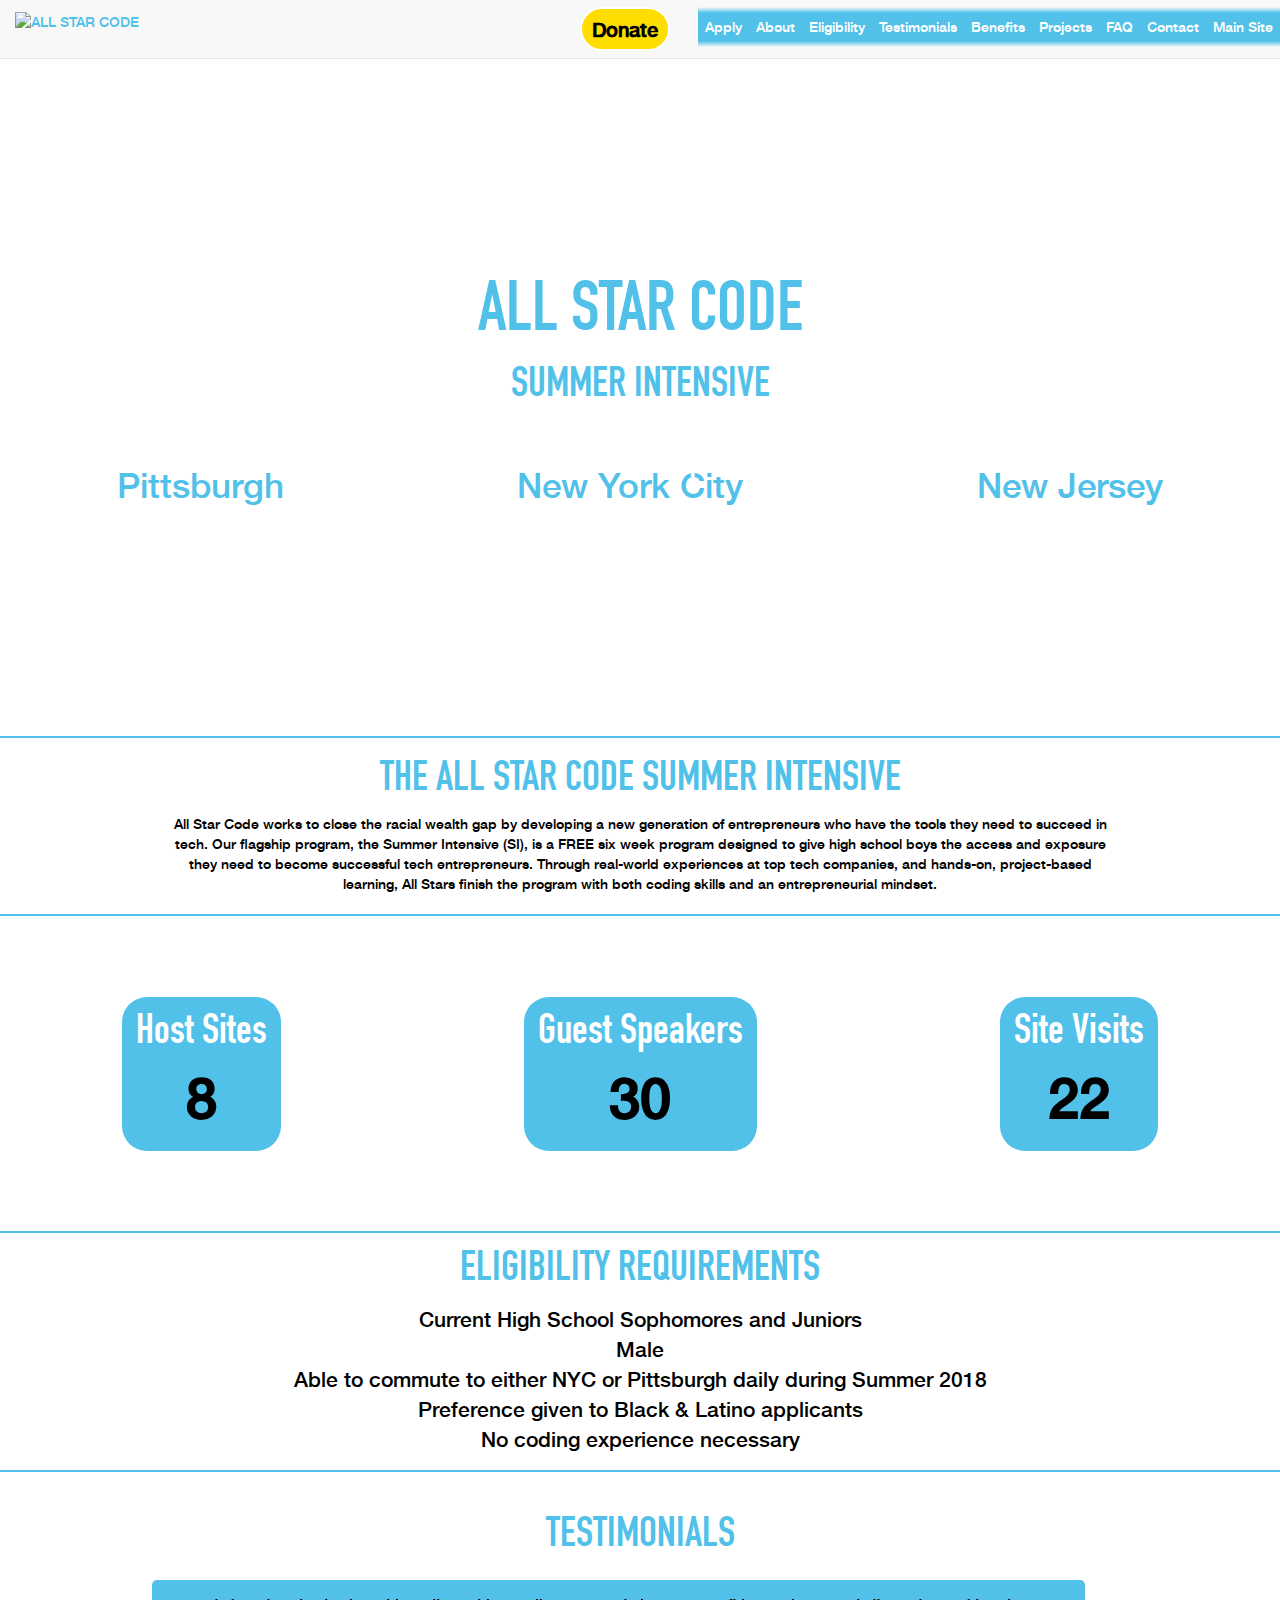
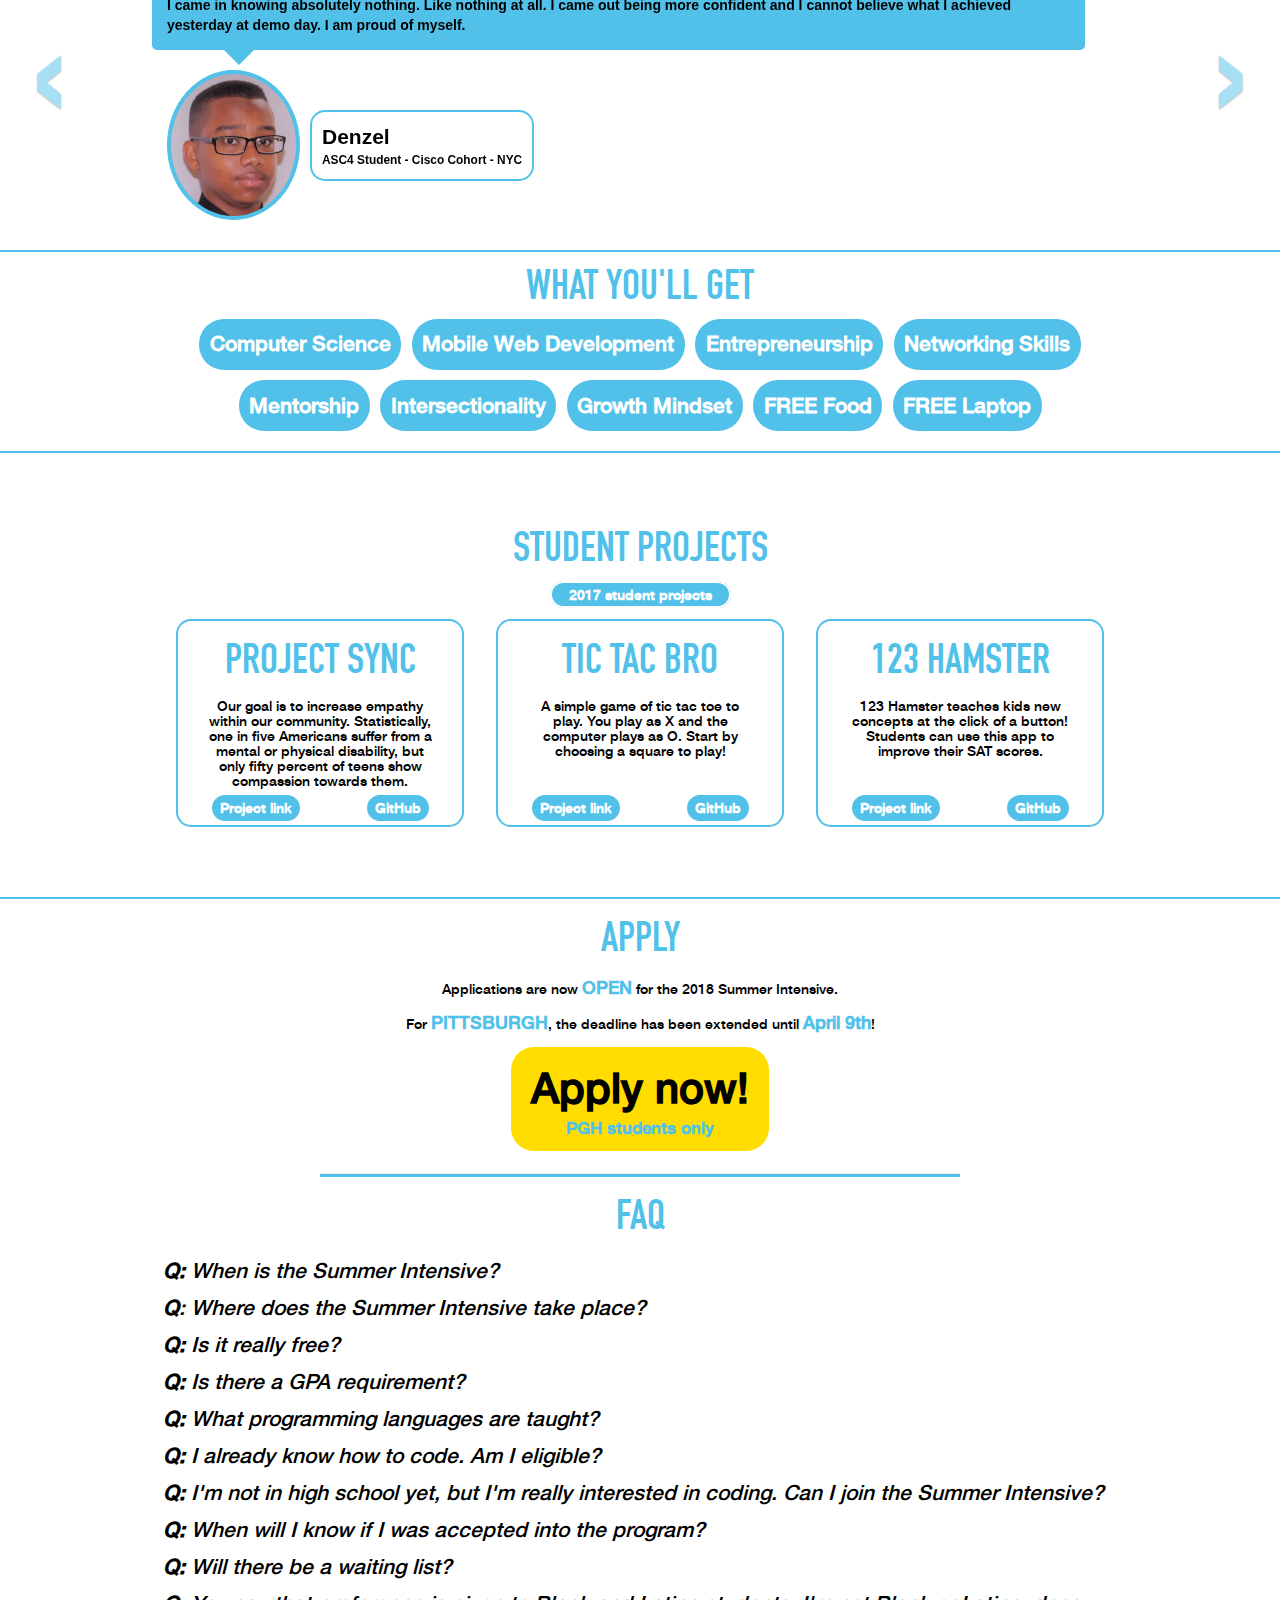
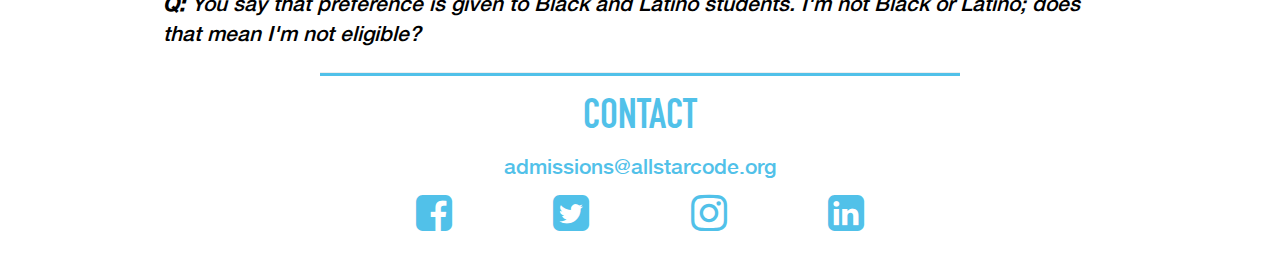
==== commit 715fb3ed: "deadline" ====
--- a/index.html
+++ b/index.html
@@ -312,12 +312,12 @@
             <h2>APPLY</h2>
             <p>Applications are now <span>OPEN</span> for the 2018 Summer Intensive.</p>
             <!-- <p>Deadline for <span>PITTSBURGH</span> applications is <span>March 15th, 2018</span> </p> -->
-            <a href="https://www.surveymonkey.com/r/ASCapply" target="_blank" class="buttonize">Apply now!</a>
+            <!-- <a href="https://www.surveymonkey.com/r/ASCapply" target="_blank" class="buttonize">Apply now!</a> -->
             <!-- <p>Applications for the 2018 Summer Intensive will open on January 3rd.</p> -->
             
-            <!-- <p>For <span>NEW YORK CITY</span>, applications are now <span>CLOSED</span></p>
-            <p>For <span>PITTSBURGH</span>, the deadline has been extended until <span>April 2nd</span>!</p>
-            <a href="https://www.surveymonkey.com/r/ASCapply" target="_blank" class="buttonize">Apply now! <span class='big_button_apply'>PGH students only</span> </a> -->
+            <!-- <p>For <span>NEW YORK CITY</span>, applications are now <span>CLOSED</span></p> -->
+            <p>For <span>PITTSBURGH</span>, the deadline has been extended until <span>April 9th</span>!</p>
+            <a href="https://www.surveymonkey.com/r/ASCapply" target="_blank" class="buttonize">Apply now! <span class='big_button_apply'>PGH students only</span> </a>
         </div>
 
         <hr>
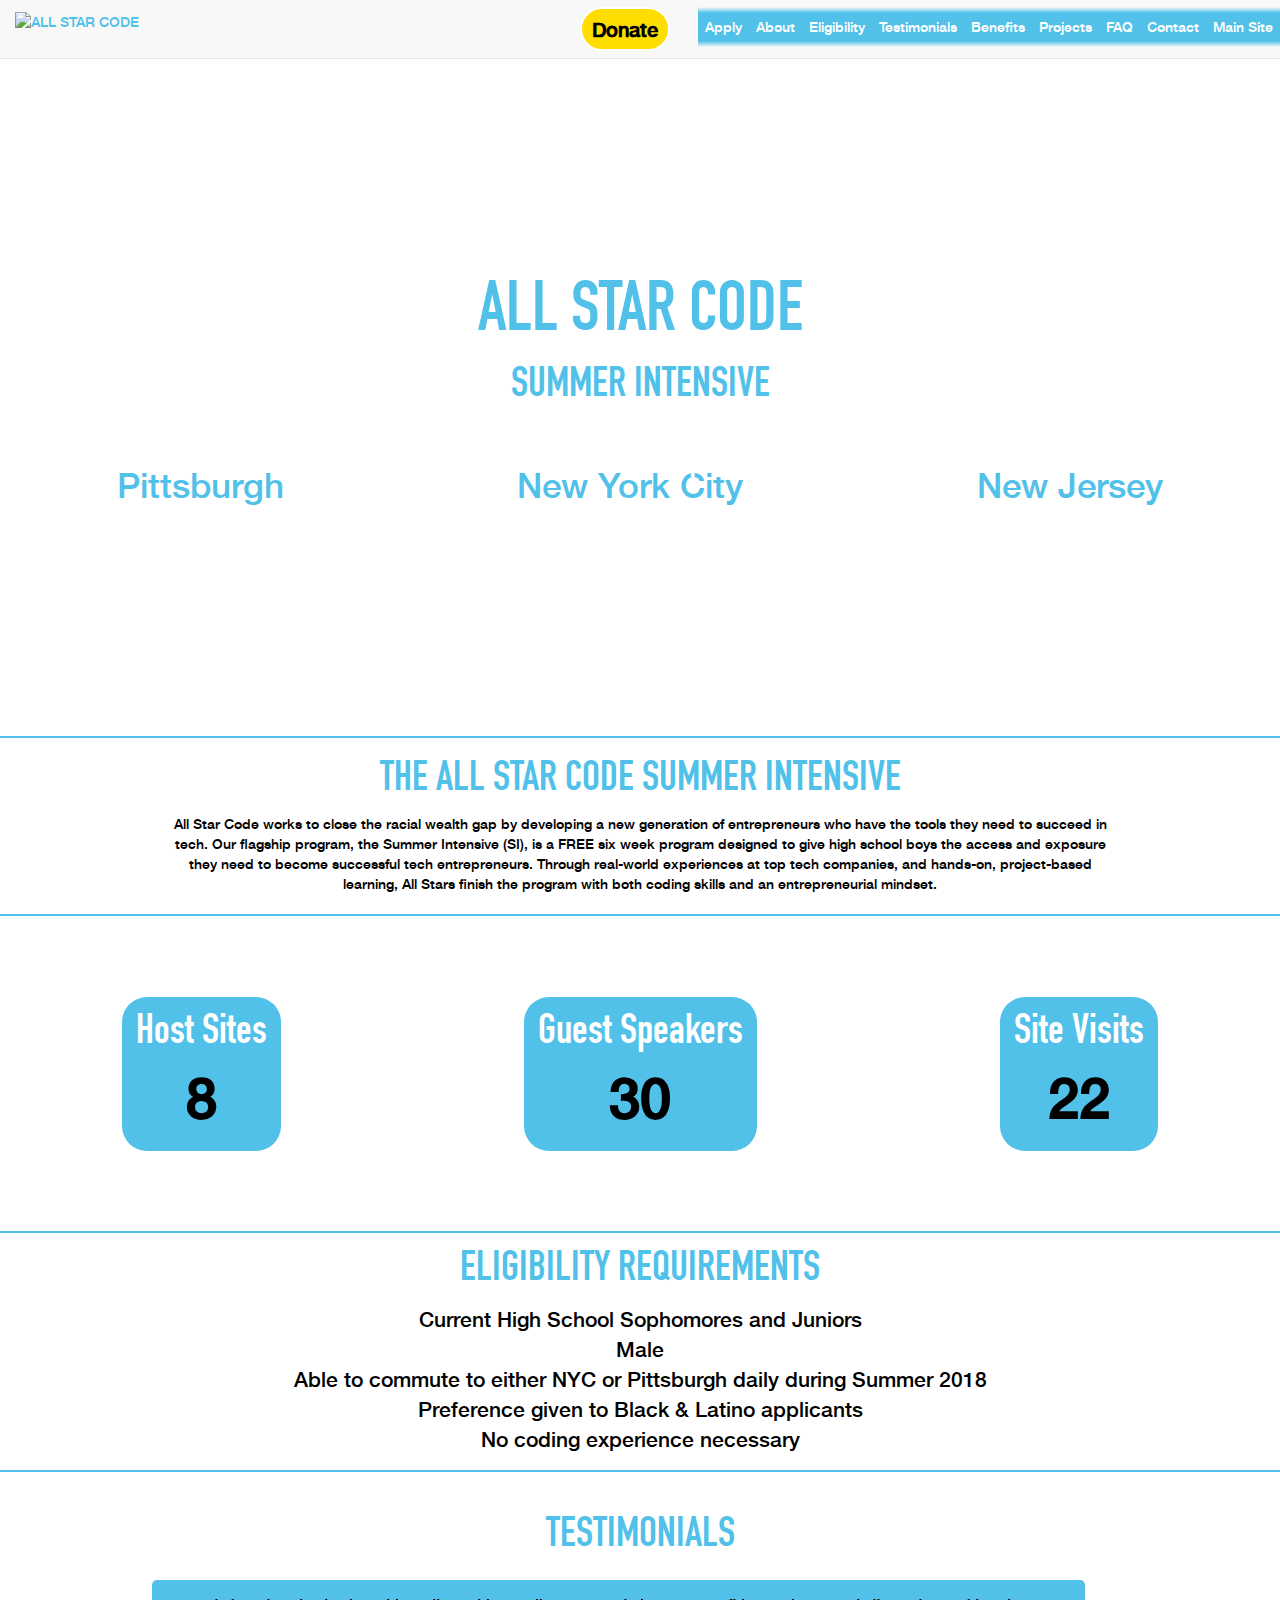
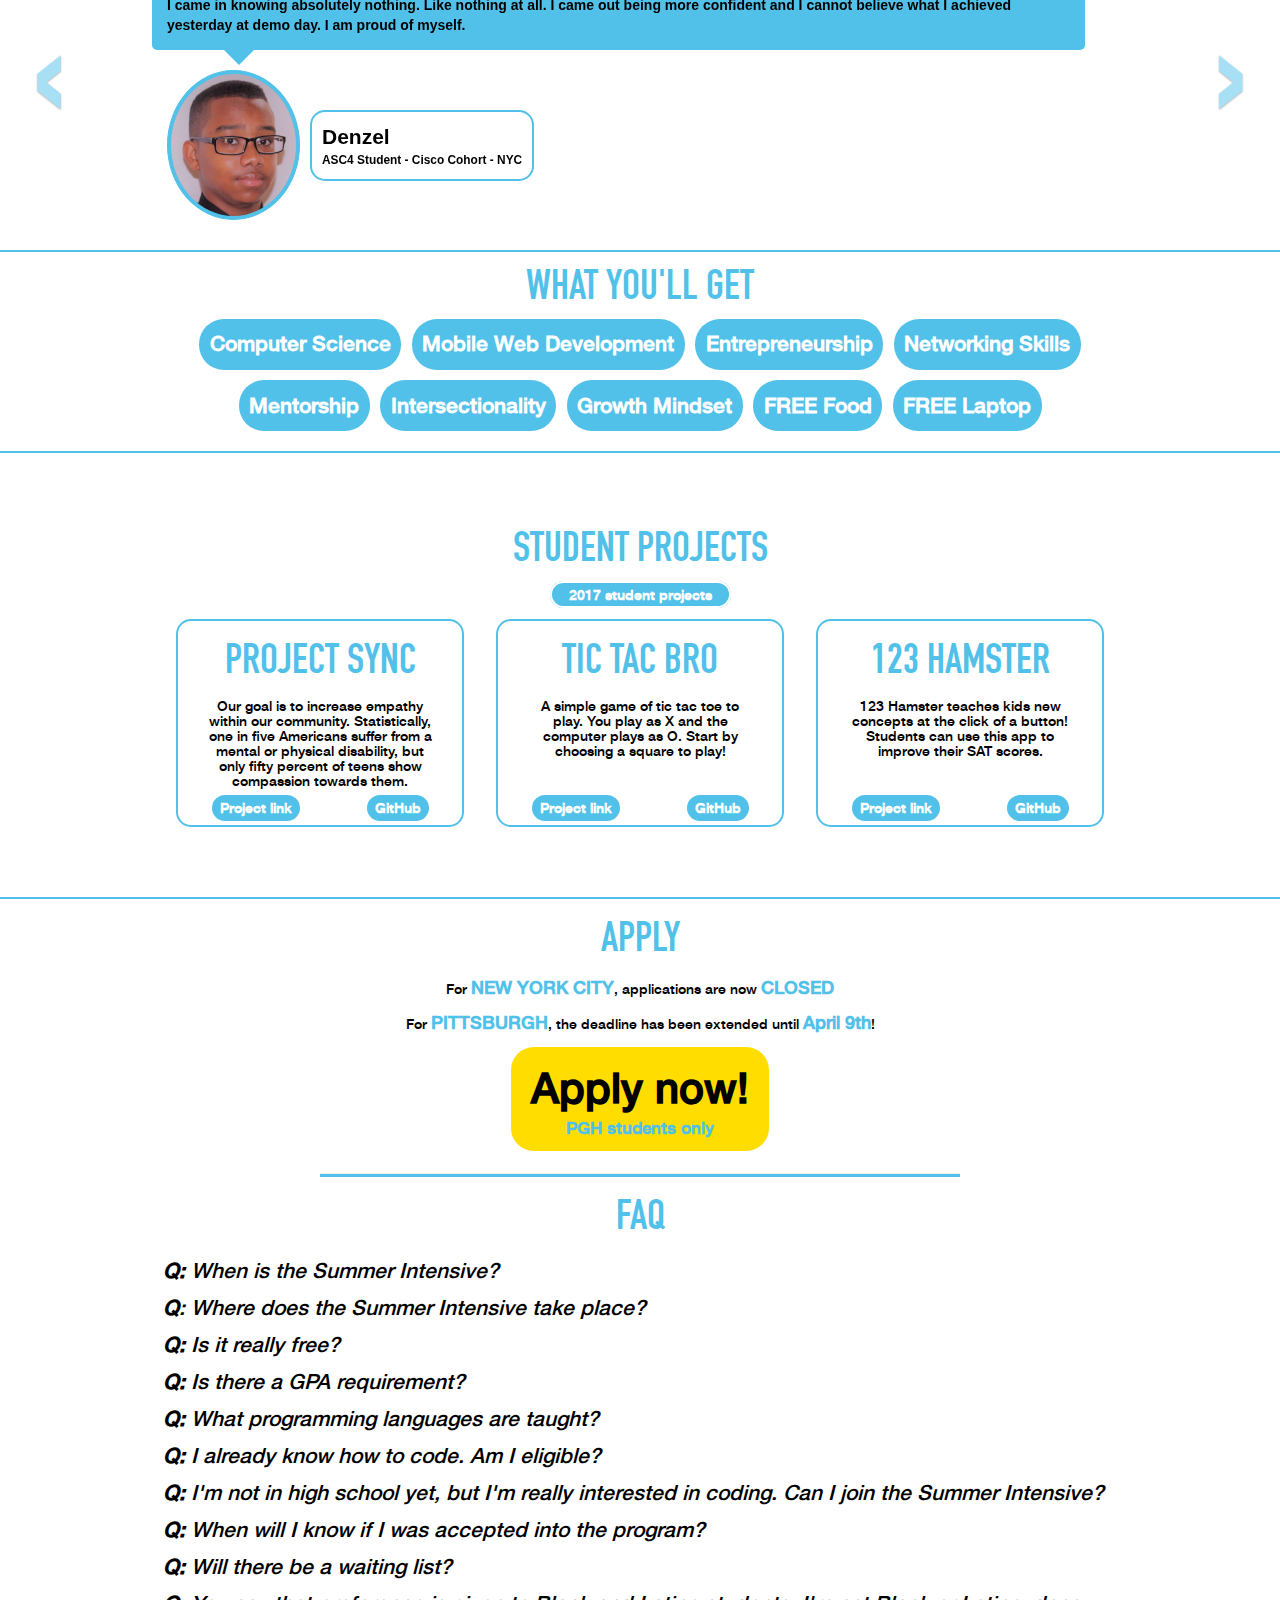
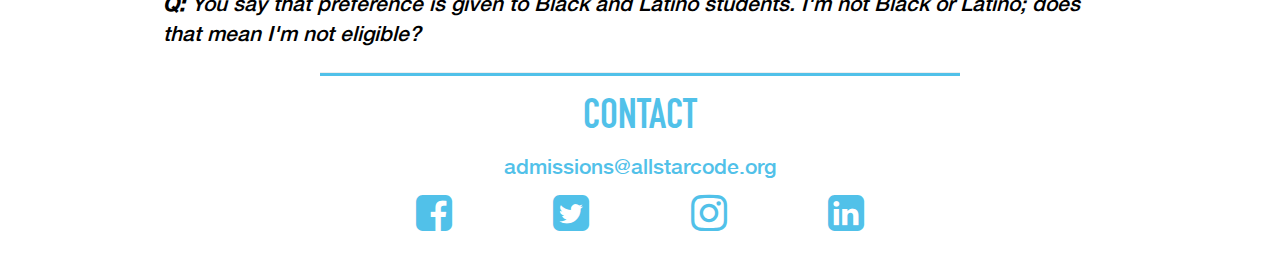
==== commit f9a10583: "faq deadline" ====
--- a/index.html
+++ b/index.html
@@ -310,12 +310,12 @@
         <!-- apply -->
         <div class="apply">
             <h2>APPLY</h2>
-            <p>Applications are now <span>OPEN</span> for the 2018 Summer Intensive.</p>
+            <!-- <p>Applications are now <span>OPEN</span> for the 2018 Summer Intensive.</p> -->
             <!-- <p>Deadline for <span>PITTSBURGH</span> applications is <span>March 15th, 2018</span> </p> -->
             <!-- <a href="https://www.surveymonkey.com/r/ASCapply" target="_blank" class="buttonize">Apply now!</a> -->
             <!-- <p>Applications for the 2018 Summer Intensive will open on January 3rd.</p> -->
             
-            <!-- <p>For <span>NEW YORK CITY</span>, applications are now <span>CLOSED</span></p> -->
+            <p>For <span>NEW YORK CITY</span>, applications are now <span>CLOSED</span></p>
             <p>For <span>PITTSBURGH</span>, the deadline has been extended until <span>April 9th</span>!</p>
             <a href="https://www.surveymonkey.com/r/ASCapply" target="_blank" class="buttonize">Apply now! <span class='big_button_apply'>PGH students only</span> </a>
         </div>
@@ -381,7 +381,7 @@
                     <b>Q:</b> When will I know if I was accepted into the program?</p>
                 <p class="ans">
                     <b class="answer">A:</b> Once the application closes in March, there will be a selection period. All students who are accepted
-                    into the program will receive notifications on the same date in late March/early April.</p>
+                    into the program will receive notifications by the end of April.</p>
             </div>
             <div class="q_section">
                 <p class="question">
@@ -455,13 +455,15 @@
     </script>
 
     <!-- popup box warning -->
-    <!-- <script src="lib/js/jquery.colorbox.js"></script>
+    <script src="lib/js/jquery.colorbox.js"></script>
     <script>
             $(document).ready(function(){
-                $.colorbox({width: 300, height: 180 ,html:"<p>NOTE: Applicants have reported seeing a rotating circle after submitting. If this occurs, we DID receive your application.</p>"});
+                // let text = "NOTE: Applicants have reported seeing a rotating circle after submitting. If this occurs, we DID receive your application.";
+                let text = "NYC applications are closed. The Pittsburgh deadline has been extended to Apr. 9th.";
+                $.colorbox({width: 300, height: 150 ,html:`<p>${text}</p>`});
             })
     
-      </script> -->
+      </script>
 </body>
 
 </html>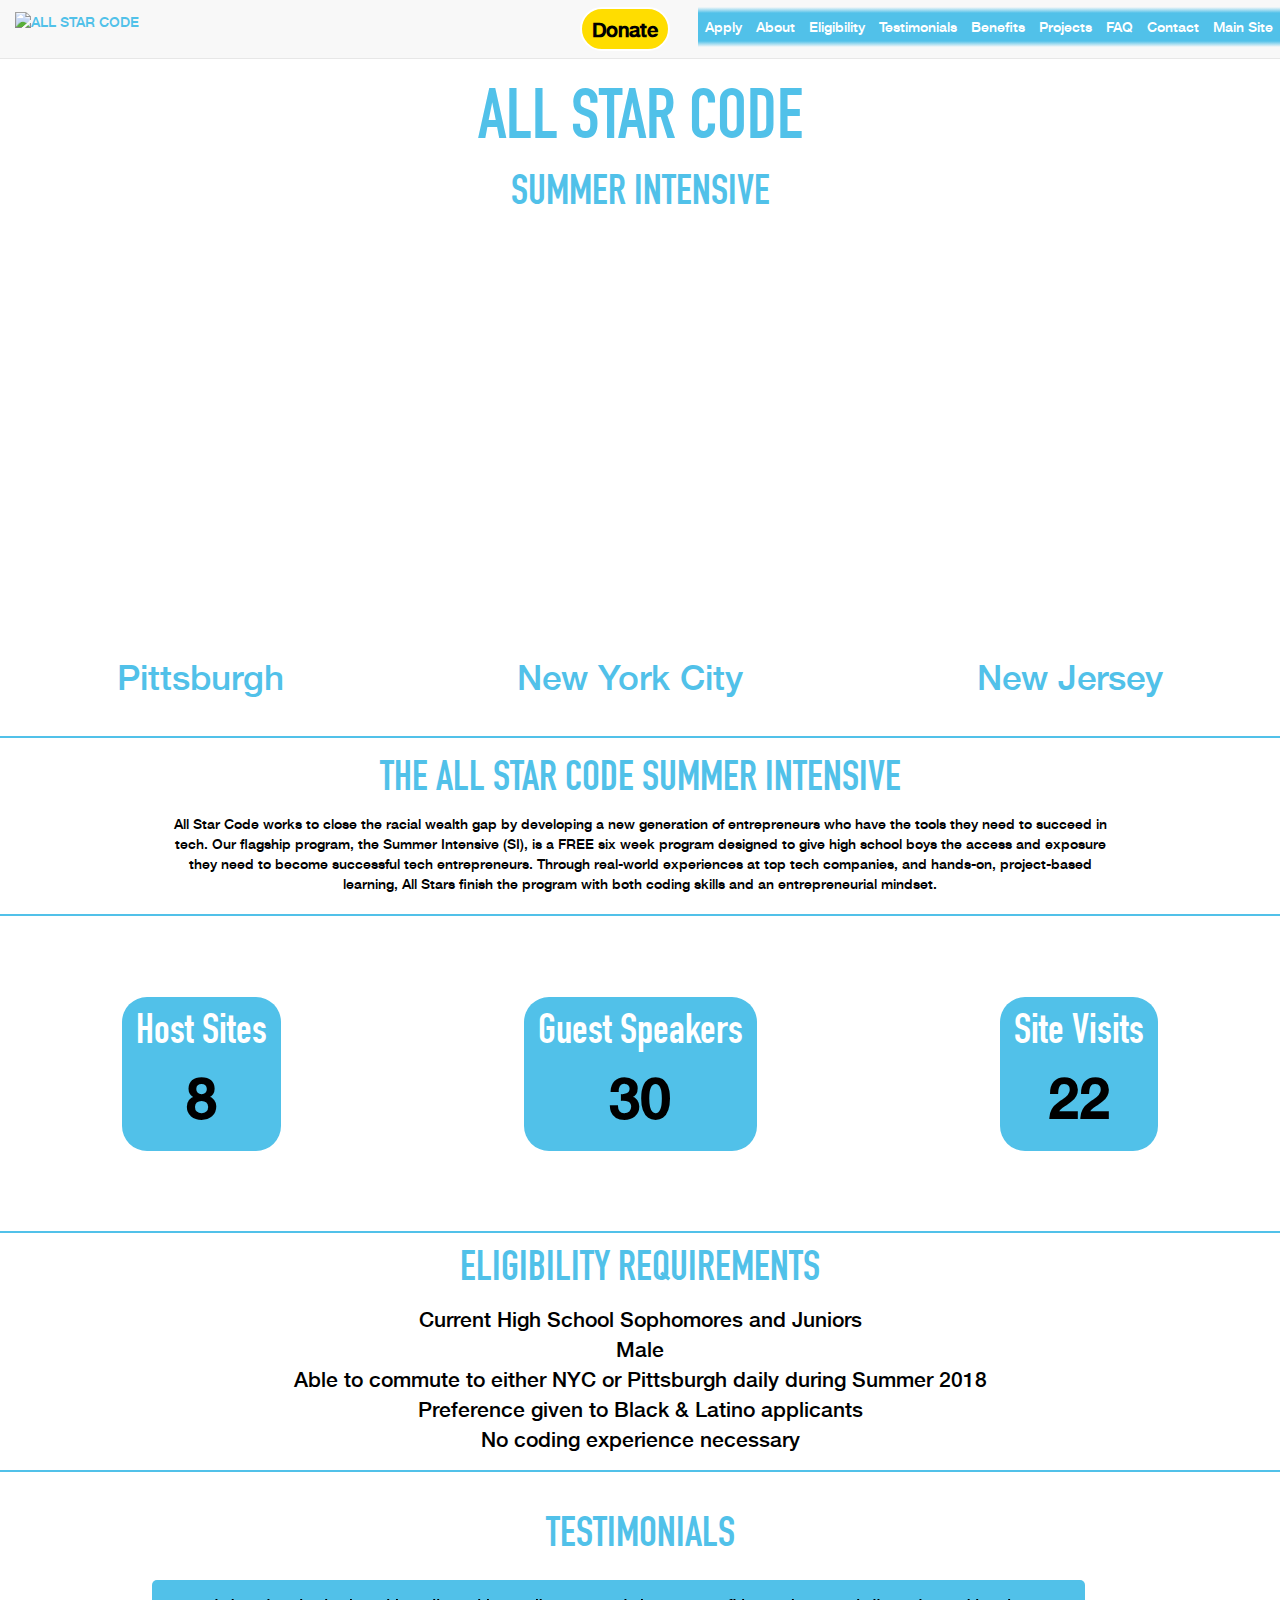
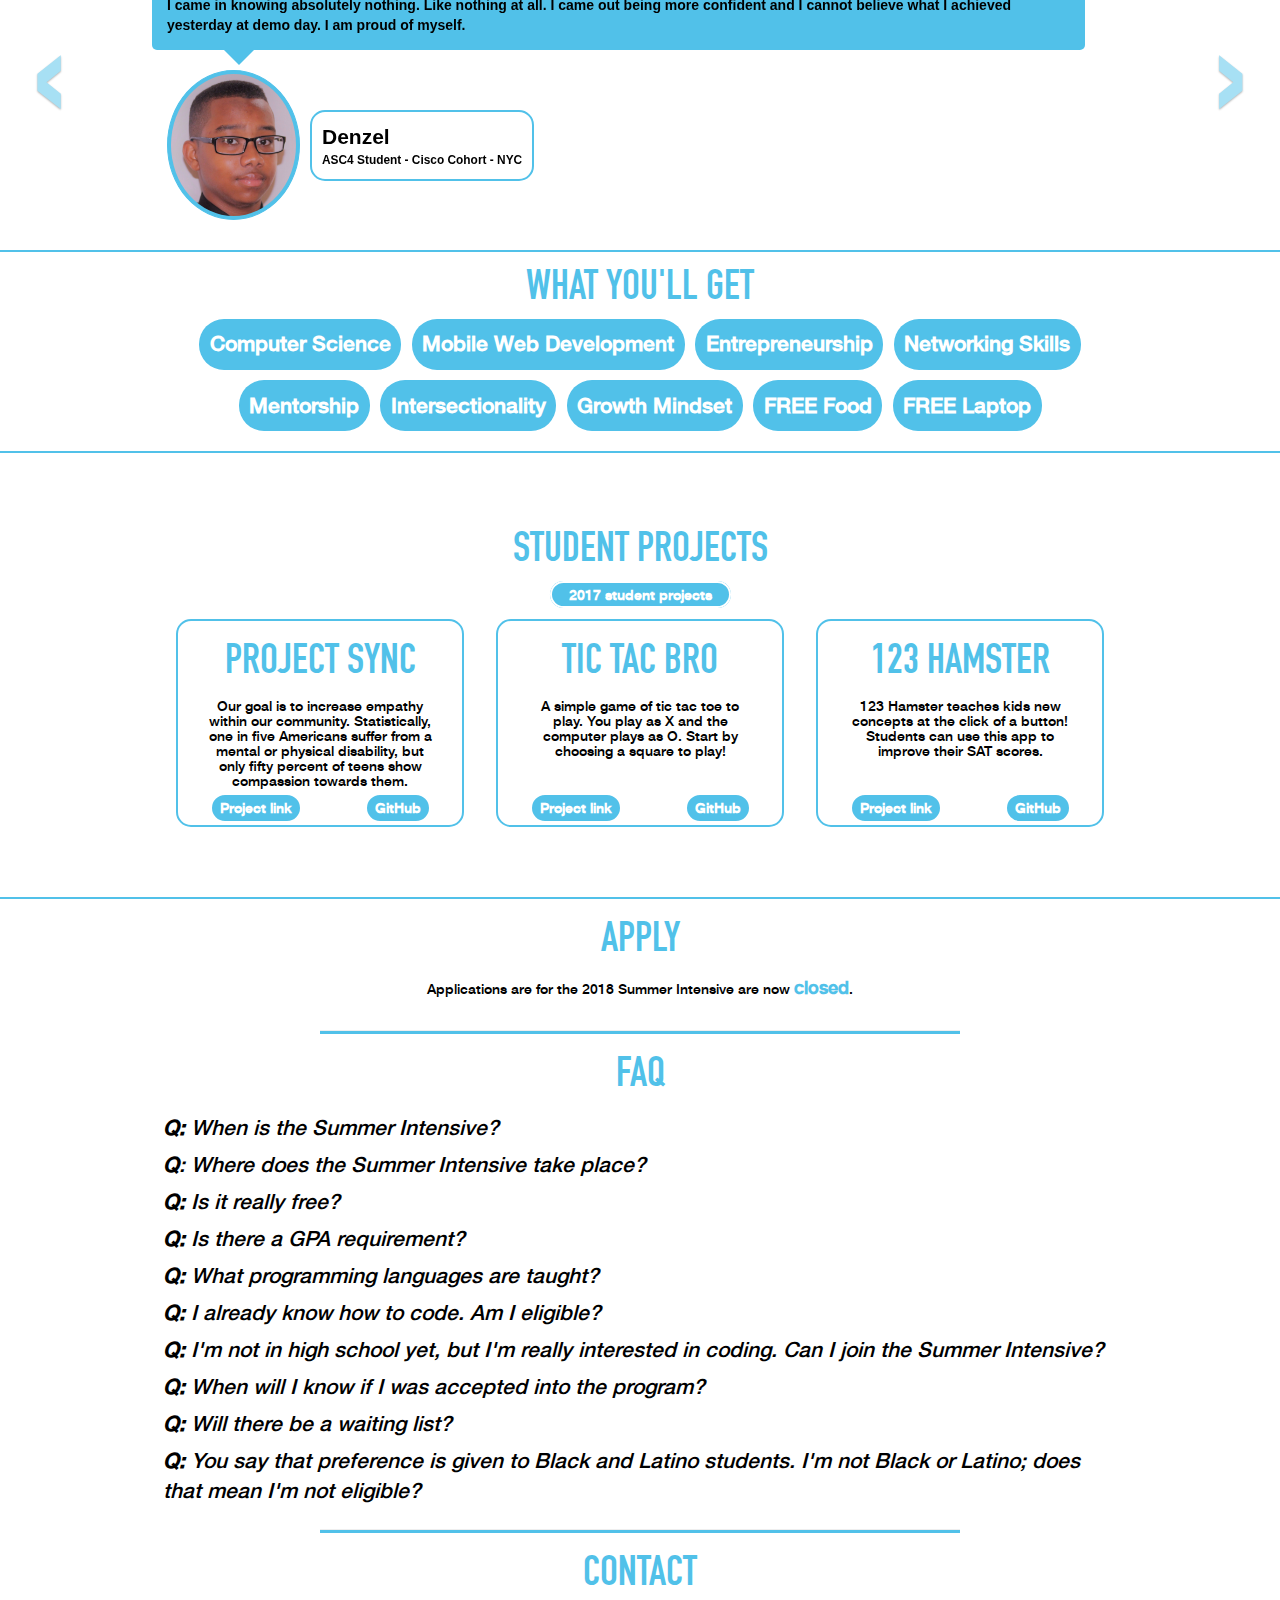
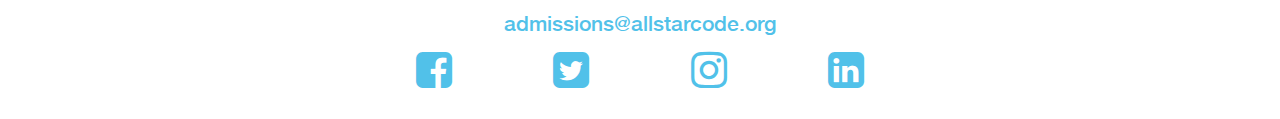
==== commit 5d0764df: "closing apps" ====
--- a/index.html
+++ b/index.html
@@ -114,15 +114,15 @@
             <h1>ALL STAR CODE</h1>
             <h2>SUMMER INTENSIVE</h2>
             <div class="star">
-                <a href="https://www.surveymonkey.com/r/ASCapply"
+                <!-- <a href="https://www.surveymonkey.com/r/ASCapply"
                 target="_blank">
-                    <img src="assets/Asterisk.png" alt="">
-                </a>
+            </a> -->
+            <img src="assets/Asterisk.png" alt="">
                 <h4  id='pulse'>APPLY</h4>
             </div>
             <!-- <h6 id="warning">Note: on submission, some users have reported a continuous spinning circle. Ignore this! Your application HAS been recieved.</h6> -->
-            <a href="https://www.surveymonkey.com/r/ASCapply"
-                target="_blank" id="hanging_apply" class="buttonize">APPLY</a>
+            <!-- <a href="https://www.surveymonkey.com/r/ASCapply"
+                target="_blank" id="hanging_apply" class="buttonize">APPLY</a> -->
             <div class="cities">
                 <p>Pittsburgh</p>
                 <p>New York City</p>
@@ -310,14 +310,17 @@
         <!-- apply -->
         <div class="apply">
             <h2>APPLY</h2>
+            <p>Applications are for the 2018 Summer Intensive are now <span>closed</span>.</p>
+            <!-- <p>We do offer <span>rolling applications</span>, so you can still apply for the 2019 Summer Intensive.</p> -->
             <!-- <p>Applications are now <span>OPEN</span> for the 2018 Summer Intensive.</p> -->
             <!-- <p>Deadline for <span>PITTSBURGH</span> applications is <span>March 15th, 2018</span> </p> -->
             <!-- <a href="https://www.surveymonkey.com/r/ASCapply" target="_blank" class="buttonize">Apply now!</a> -->
             <!-- <p>Applications for the 2018 Summer Intensive will open on January 3rd.</p> -->
             
-            <p>For <span>NEW YORK CITY</span>, applications are now <span>CLOSED</span></p>
-            <p>For <span>PITTSBURGH</span>, the deadline has been extended until <span>April 9th</span>!</p>
-            <a href="https://www.surveymonkey.com/r/ASCapply" target="_blank" class="buttonize">Apply now! <span class='big_button_apply'>PGH students only</span> </a>
+            <!-- <p>For <span>NEW YORK CITY</span>, applications are now <span>CLOSED</span></p> -->
+            <!-- <p>For <span>PITTSBURGH</span>, the deadline has been extended until <span>April 9th</span>!</p> -->
+            <!-- <a href="https://www.surveymonkey.com/r/ASCapply" target="_blank" class="buttonize">Apply now! <span class='big_button_apply'>PGH students only</span> </a> -->
+            <!-- <a href="https://www.surveymonkey.com/r/ASCapply" target="_blank" class="buttonize">Apply now! </a> -->
         </div>
 
         <hr>
@@ -455,7 +458,7 @@
     </script>
 
     <!-- popup box warning -->
-    <script src="lib/js/jquery.colorbox.js"></script>
+    <!-- <script src="lib/js/jquery.colorbox.js"></script>
     <script>
             $(document).ready(function(){
                 // let text = "NOTE: Applicants have reported seeing a rotating circle after submitting. If this occurs, we DID receive your application.";
@@ -463,7 +466,7 @@
                 $.colorbox({width: 300, height: 150 ,html:`<p>${text}</p>`});
             })
     
-      </script>
+      </script> -->
 </body>
 
 </html>--- a/lib/css/style.css
+++ b/lib/css/style.css
@@ -126,9 +126,9 @@
     pointer-events: none;
 }
 
-.star img:hover {
+/* .star img:hover {
     filter: drop-shadow(5px 5px 5px #222);
-}
+} */
 
 .buttonize, .skills>p, .stat {
     background: #51C1E9;
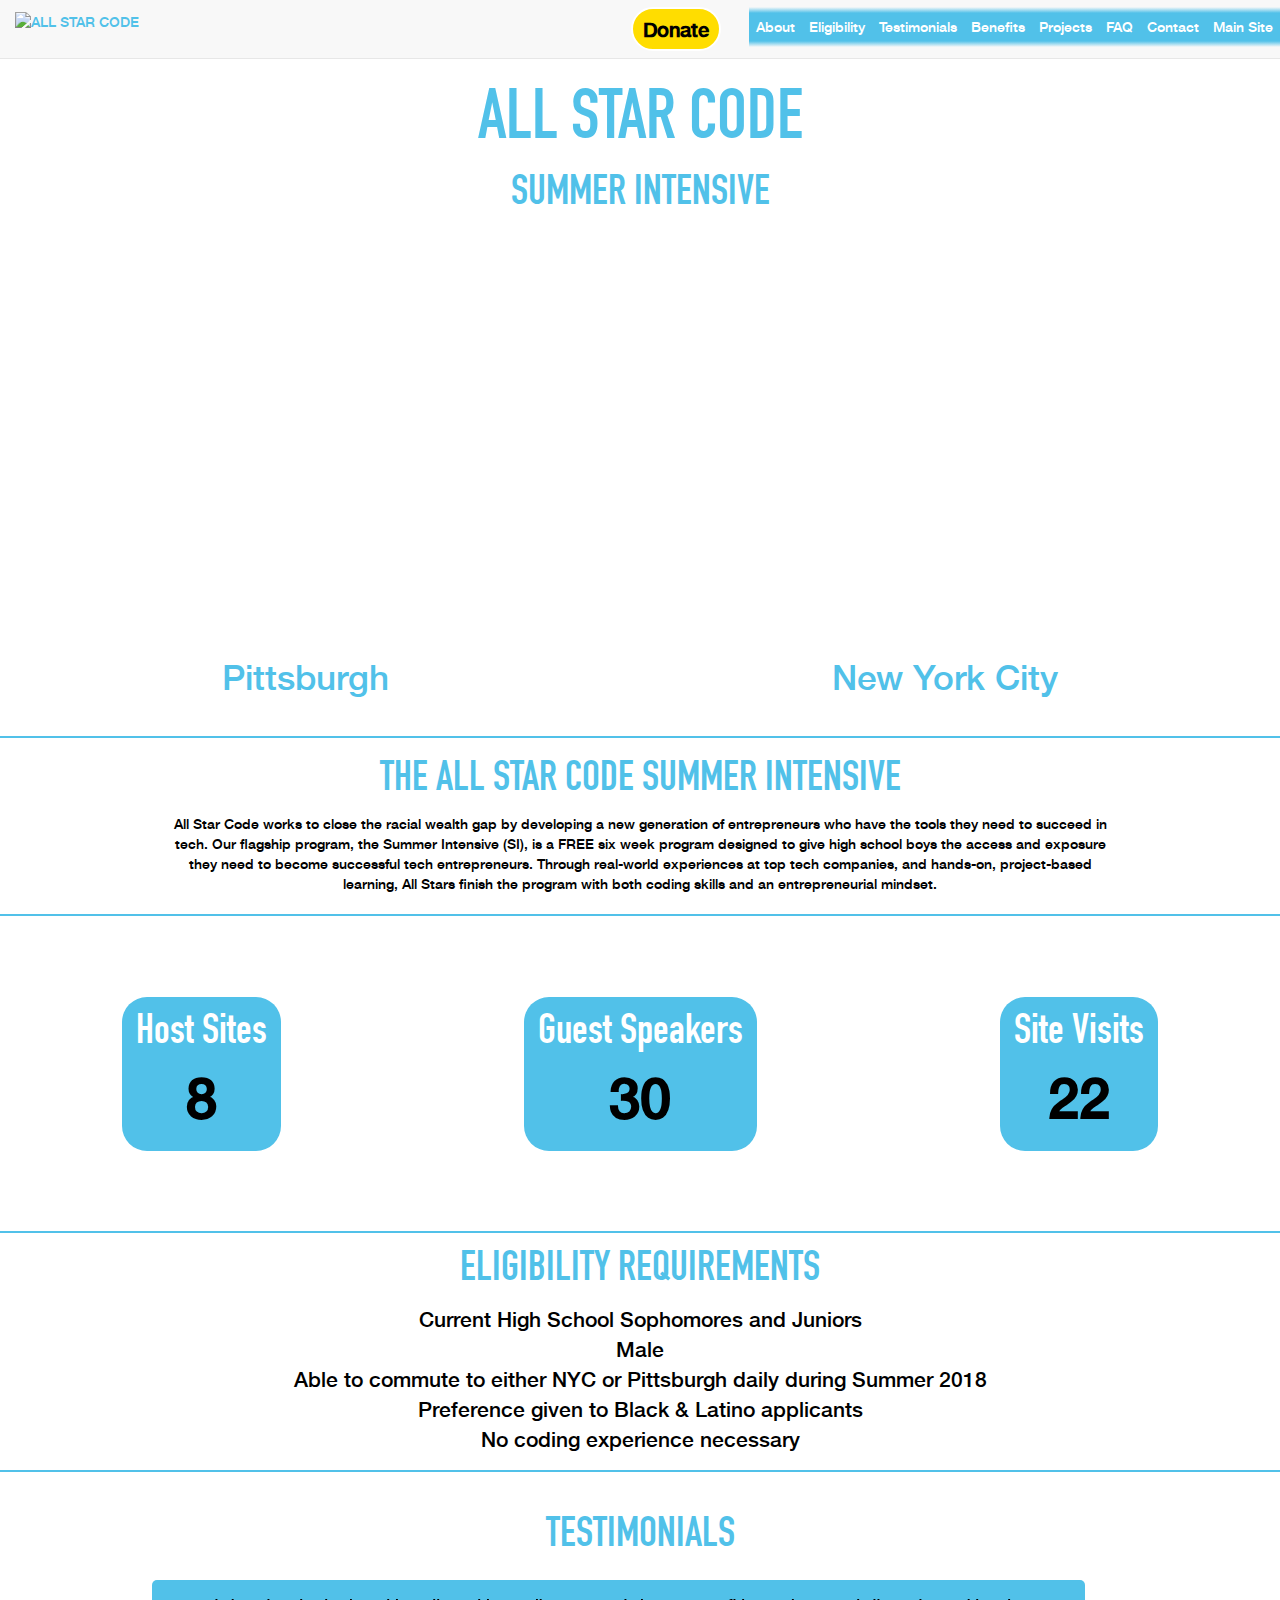
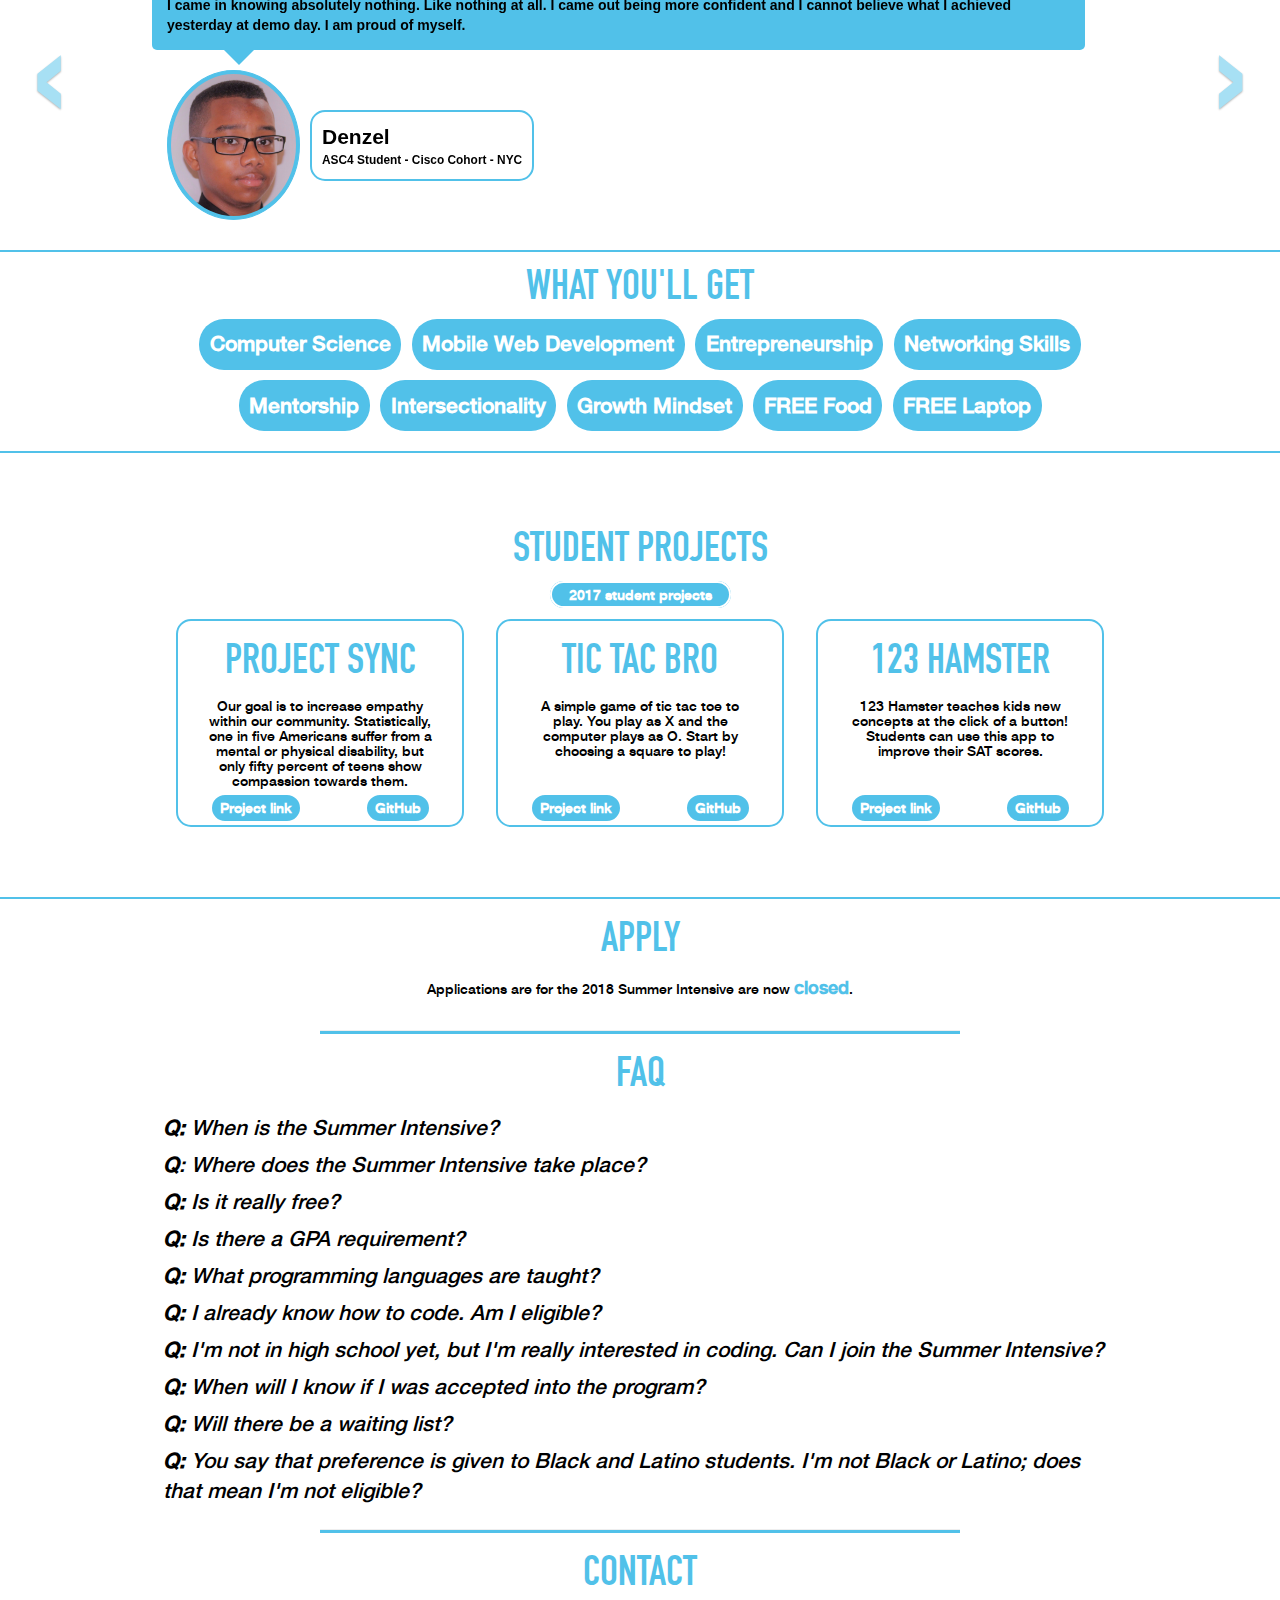
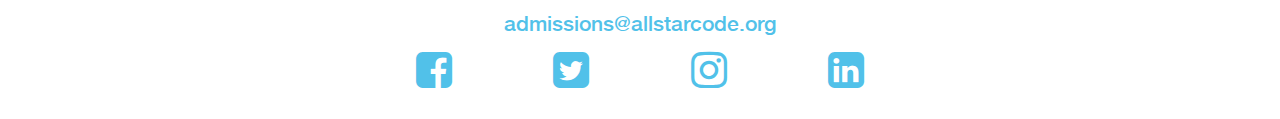
==== commit a3906fd5: "pgh and newark change" ====
--- a/index.html
+++ b/index.html
@@ -54,12 +54,12 @@
                             Donate
                         </a>
                     </li>
-                    <li>
+                    <!-- <li>
                         <a href="https://www.surveymonkey.com/r/ASCapply"
                             target="_blank" data-toggle="collapse" data-target=".navbar-collapse">
                             Apply
                         </a>
-                    </li>
+                    </li> -->
                     <li>
                         <a href="#about" data-toggle="collapse" data-target=".navbar-collapse">
                             About
@@ -114,10 +114,10 @@
             <h1>ALL STAR CODE</h1>
             <h2>SUMMER INTENSIVE</h2>
             <div class="star">
+                <img src="assets/Asterisk.png" alt="">
                 <!-- <a href="https://www.surveymonkey.com/r/ASCapply"
                 target="_blank">
             </a> -->
-            <img src="assets/Asterisk.png" alt="">
                 <h4  id='pulse'>APPLY</h4>
             </div>
             <!-- <h6 id="warning">Note: on submission, some users have reported a continuous spinning circle. Ignore this! Your application HAS been recieved.</h6> -->
@@ -126,7 +126,7 @@
             <div class="cities">
                 <p>Pittsburgh</p>
                 <p>New York City</p>
-                <p>New Jersey</p>
+                <!-- <p>New Jersey</p> -->
             </div>
         </div>
 
@@ -317,8 +317,8 @@
             <!-- <a href="https://www.surveymonkey.com/r/ASCapply" target="_blank" class="buttonize">Apply now!</a> -->
             <!-- <p>Applications for the 2018 Summer Intensive will open on January 3rd.</p> -->
             
-            <!-- <p>For <span>NEW YORK CITY</span>, applications are now <span>CLOSED</span></p> -->
-            <!-- <p>For <span>PITTSBURGH</span>, the deadline has been extended until <span>April 9th</span>!</p> -->
+            <!-- <p>For <span>NEW YORK CITY</span>, applications are <span>CLOSED</span></p> -->
+            <!-- <p>For <span>PITTSBURGH</span>, the deadline has been extended!</p> -->
             <!-- <a href="https://www.surveymonkey.com/r/ASCapply" target="_blank" class="buttonize">Apply now! <span class='big_button_apply'>PGH students only</span> </a> -->
             <!-- <a href="https://www.surveymonkey.com/r/ASCapply" target="_blank" class="buttonize">Apply now! </a> -->
         </div>
@@ -462,7 +462,7 @@
     <script>
             $(document).ready(function(){
                 // let text = "NOTE: Applicants have reported seeing a rotating circle after submitting. If this occurs, we DID receive your application.";
-                let text = "NYC applications are closed. The Pittsburgh deadline has been extended to Apr. 9th.";
+                let text = "NYC applications are closed. The Pittsburgh deadline has been extended";
                 $.colorbox({width: 300, height: 150 ,html:`<p>${text}</p>`});
             })
     
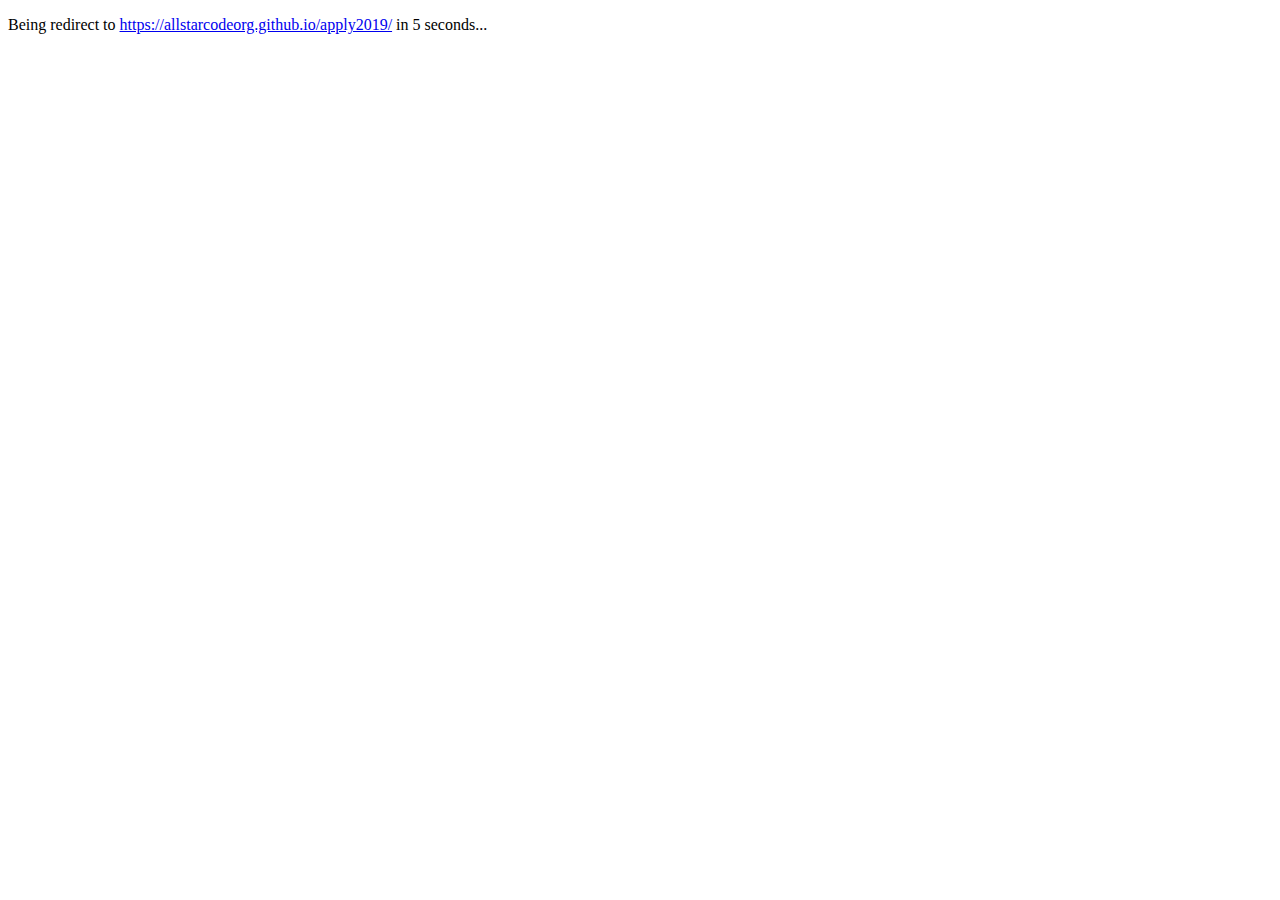
==== commit 9dcebc9d: "redirect" ====
--- a/index.html
+++ b/index.html
@@ -1,472 +1,17 @@
 <!DOCTYPE html>
 <html lang="en">
-
 <head>
     <meta charset="UTF-8">
     <meta name="viewport" content="width=device-width, initial-scale=1.0">
     <meta http-equiv="X-UA-Compatible" content="ie=edge">
-
-    <!-- Facebook Image Grab -->
-    <link rel="image_src" href="assets/fb_load.jpg">
-
-    <!-- The above 3 meta tags *must* come first in the head; any other head content must come *after* these tags -->
-    <title>All Star Code's 2018 Summer Intensive</title>
-    <!-- Bootstrap -->
-    <!-- <link rel="stylesheet" href="https://maxcdn.bootstrapcdn.com/bootstrap/3.3.5/css/bootstrap.min.css"> -->
-    <link rel="stylesheet" href="lib/css/bootstrap.css">
-    <!-- Optional theme -->
-    <link rel="stylesheet" href="https://maxcdn.bootstrapcdn.com/bootstrap/3.3.5/css/bootstrap-theme.min.css">
-
-    <!-- animate -->
-    <!-- <link rel="stylesheet" href="lib/css/animate.css"> -->
-
-    <!-- font-awesome -->
-    <link rel="stylesheet" href="lib/css/font-awesome.min.css">
-    <link rel="stylesheet" href="https://cdnjs.cloudflare.com/ajax/libs/font-awesome/4.7.0/css/font-awesome.min.css">
-
-    <!-- favicon -->
-    <link rel="icon" href="favicon.ico">
-    <!-- my CSS -->
-    <link rel="stylesheet" href="lib/css/style.css">
-    <link href="https://fonts.googleapis.com/css?family=Oswald|Poppins:500,700" rel="stylesheet">
+    <meta http-equiv="refresh" content="5; URL='https://allstarcodeorg.github.io/apply2019/'" />
+    <title>Redirect</title>
 </head>
-
 <body>
-    <!-- Navbar -->
-    <nav class="navbar navbar-default navbar-fixed-top" role="navigation">
-        <div class="container-fluid">
-            <div class="navbar-header">
-                <button type="button" class="navbar-toggle collapsed" data-toggle="collapse" data-target="#navbar2">
-                    <span class="sr-only">Toggle navigation</span>
-                    <span class="icon-bar"></span>
-                    <span class="icon-bar"></span>
-                    <span class="icon-bar"></span>
-                </button>
-                <!-- <a class="navbar-brand" href="#"> -->
-                <a href="#">
-                    <img src="assets/logoHorz.png" alt="ALL STAR CODE">
-                </a>
-            </div>
-            <div id="navbar2" class="navbar-collapse collapse">
-                <ul class="nav navbar-nav navbar-right">
-                    <li>
-                        <a href="http://www.allstarcode.org/donate/" target="_blank" data-toggle="collapse" data-target=".navbar-collapse" id="donate" class="buttonize">
-                            Donate
-                        </a>
-                    </li>
-                    <!-- <li>
-                        <a href="https://www.surveymonkey.com/r/ASCapply"
-                            target="_blank" data-toggle="collapse" data-target=".navbar-collapse">
-                            Apply
-                        </a>
-                    </li> -->
-                    <li>
-                        <a href="#about" data-toggle="collapse" data-target=".navbar-collapse">
-                            About
-                        </a>
-                    </li>
-                    <li>
-                        <a href="#reqs" data-toggle="collapse" data-target=".navbar-collapse">
-                            Eligibility
-                        </a>
-                    </li>
-                    <li>
-                        <a href="#quotes" data-toggle="collapse" data-target=".navbar-collapse">
-                            Testimonials
-                        </a>
-                    </li>
-                    <!-- <li><a href="./allstars.html">All Star Stories</a></li> -->
-                    <li>
-                        <a href="#learn" data-toggle="collapse" data-target=".navbar-collapse">
-                            Benefits
-                        </a>
-                    </li>
-                    <li>
-                        <a href="#projects" data-toggle="collapse" data-target=".navbar-collapse">
-                            Projects
-                        </a>
-                    </li>
-                    <li>
-                        <a href="#faq" data-toggle="collapse" data-target=".navbar-collapse">
-                            FAQ
-                        </a>
-                    </li>
-                    <li>
-                        <a href="#contact" data-toggle="collapse" data-target=".navbar-collapse">
-                            Contact
-                        </a>
-                    </li>
-                    <li>
-                        <a href="http://www.allstarcode.org" target="_blank" data-toggle="collapse" data-target=".navbar-collapse">
-                            Main Site
-                        </a>
-                    </li>
-                </ul>
-            </div>
-            <!--/.nav-collapse -->
-        </div>
-        <!--/.container-fluid -->
-    </nav>
-    <div class="masterDiv">
-        <!-- Large parallax at top -->
-        <div class="parallax top">
-            <!-- has apply button -->
-            <h1>ALL STAR CODE</h1>
-            <h2>SUMMER INTENSIVE</h2>
-            <div class="star">
-                <img src="assets/Asterisk.png" alt="">
-                <!-- <a href="https://www.surveymonkey.com/r/ASCapply"
-                target="_blank">
-            </a> -->
-                <h4  id='pulse'>APPLY</h4>
-            </div>
-            <!-- <h6 id="warning">Note: on submission, some users have reported a continuous spinning circle. Ignore this! Your application HAS been recieved.</h6> -->
-            <!-- <a href="https://www.surveymonkey.com/r/ASCapply"
-                target="_blank" id="hanging_apply" class="buttonize">APPLY</a> -->
-            <div class="cities">
-                <p>Pittsburgh</p>
-                <p>New York City</p>
-                <!-- <p>New Jersey</p> -->
-            </div>
-        </div>
-
-
-        <div class="breaker"></div>
-        <!-- blurb about what the SI is -->
-        <div id="about"></div>
-        <div class="about">
-            <h2>THE ALL STAR CODE SUMMER INTENSIVE</h2>
-            <p>All Star Code works to close the racial wealth gap by developing a new generation of entrepreneurs who have the
-                tools they need to succeed in tech. Our flagship program, the Summer Intensive (SI), is a FREE six week program
-                designed to give high school boys the access and exposure they need to become successful tech entrepreneurs.
-                Through real-world experiences at top tech companies, and hands-on, project-based learning, All Stars finish
-                the program with both coding skills and an entrepreneurial mindset.</p>
-        </div>
-
-        <div class="breaker"></div>
-        <!-- parallax of 3 main stats -->
-        <div id="stats"></div>
-        <div class="parallax stats">
-            <div class="stat">
-                <h2>Host Sites</h2>
-                <p class="untouched">8</p>
-            </div>
-            <div class="stat">
-                <h2>Guest Speakers</h2>
-                <p class="untouched">30</p>
-            </div>
-            <div class="stat">
-                <h2>Site Visits</h2>
-                <p class="untouched">22</p>
-            </div>
-        </div>
-
-        <div class="breaker"></div>
-        <!-- ELIGIBILITY REQUIREMENTS -->
-        <div id="reqs"></div>
-        <div class="reqs">
-            <h2>ELIGIBILITY REQUIREMENTS</h2>
-            <ul>
-                <li>Current High School Sophomores and Juniors</li>
-                <li>Male</li>
-                <li>Able to commute to either NYC or Pittsburgh daily during Summer 2018</li>
-                <li>Preference given to Black & Latino applicants</li>
-                <li>No coding experience necessary</li>
-            </ul>
-        </div>
-
-        <div class="breaker"></div>
-        <!-- quotes w/parallax -->
-        <div id="quotes"></div>
-        <div class="parallax quotes">
-            <h2>TESTIMONIALS</h2>
-            <div id="myCarousel" class="carousel slide" data-ride="carousel" data-interval="10000"> <!-- slider -->
-				<div class="carousel-inner">
-					<div class="active item"> <!-- item 1 -->
-						<div id="tb-testimonial" class="testimonial testimonial-success-filled">
-                            <div class="testimonial-section">
-                                I came in knowing absolutely nothing. Like nothing at all. I came out being more confident and I cannot believe what I achieved yesterday at demo day. I am proud of myself.
-                            </div>
-                            <div class="testimonial-desc">
-                                <img src="assets/Denzel.png" alt="" />
-                                <div class="testimonial-writer">
-                                    <div class="testimonial-writer-name">Denzel</div>
-                                    <div class="testimonial-writer-designation">ASC4 Student - Cisco Cohort - NYC</div>
-                                </div>
-                            </div>
-                        </div> 
-                    </div> <!-- end item -->
-                    
-					<div class="item"> <!-- item 2 -->
-						<div id="tb-testimonial" class="testimonial testimonial-success-filled">
-                            <div class="testimonial-section">
-                                This summer was the most significant one so far, it has opened me up to new job and occupational opportunities that I would have never considered. This summer may have helped me decide my college major as well!
-                            </div>
-                            <div class="testimonial-desc">
-                                <img src="assets/Marcus.png" alt="" />
-                                <div class="testimonial-writer">
-                                    <div class="testimonial-writer-name">Marcus</div>
-                                    <div class="testimonial-writer-designation">ASC4 Student - Chatham Cohort - PGH</div>
-                                </div>
-                            </div>
-                        </div> 
-                    </div> <!-- end item -->
-                    
-					<div class="item"> <!-- item 3 -->
-						<div id="tb-testimonial" class="testimonial testimonial-success-filled">
-                            <div class="testimonial-section">
-                                I believe that the Summer Intensive truly helped to learn basic HTML, CSS, and JavaScript. It has prepared me to take on an Honors JavaScript class at my school. I look forward to pursuing Computer Science.
-                            </div>
-                            <div class="testimonial-desc">
-                                <img src="assets/Elijah.png" alt="" />
-                                <div class="testimonial-writer">
-                                    <div class="testimonial-writer-name">Elijah</div>
-                                    <div class="testimonial-writer-designation">ASC4 Student - Yahoo Cohort - NYC</div>
-                                </div>
-                            </div>
-                        </div> 
-					</div> <!-- end item -->
-				</div> <!-- end carousel inner -->
-				<a class="carousel-control left" href="#myCarousel" data-slide="prev">&lsaquo;</a>
-				<a class="carousel-control right" href="#myCarousel" data-slide="next">&rsaquo;</a>
-			</div> <!-- end slider -->
-        </div>
-        
-
-        <!-- carousel of student quotes -->
-
-        <div class="breaker"></div>
-        <!-- what you'll learn -->
-        <div id="learn"></div>
-        <div class="learn">
-            <h2>WHAT YOU'LL GET</h2>
-            <div class='skills wow bounceUp'>
-                <p>Computer Science</p>
-                <p>Mobile Web Development</p>
-                <p>Entrepreneurship</p>
-                <p>Networking Skills</p>
-                <p>Mentorship</p>
-                <p>Intersectionality</p>
-                <p>Growth Mindset</p>
-                <p>FREE Food</p>
-                <p>FREE Laptop</p>
-            </div>
-
-            <!-- Unfortunately Ladders For Leaders is no longer able to accept applicants (no more funding) -->
-
-            <!-- <hr>
-            <div class="l4l">
-                <h2>INTERESTED IN MAKING MONEY WHILE YOU LEARN? (NYC)</h2>
-                <p>All Star Code has partnered with Ladders for Leaders, a nationally recognized program that offers high school and college students the opportunity to participate in paid professional summer internships.</p>
-                        
-                <p>If you have a minimum GPA of 3.0, are a resident of one of the five boroughs of NYC, are legally allowed to work in NYC and have prior work/internship/volunteer experience, you are eligible to apply to the Ladders for Leaders program. The program requires a separate application and admission does not affect your chances of being accepted to All Star Code. You must be accepted to both the All Star Code Summer Intensive and Ladders for Leaders in order to be compensated for your time.</p>
-                        
-                <p>Please apply at <a href="https://application.nycsyep.com/">https://application.nycsyep.com/</a> and choose Central Queens YM & YWHA - Queens as your provider, or use the PIN#230795.</p>
-                        
-                <p>If you have any questions, reach out to the Ladders for Leaders program contact: Albina Baazor, LMSW at <a href="L4L@cqy.org">L4L@cqy.org</a> or 718-268-5011 ext.111.</p>
-            </div> -->
-        </div>
-
-        <div class="breaker"></div>
-        <!-- student projects -->
-        <div id="projects"></div>
-        <div class="parallax projects">
-            <div class="projects_container">
-                <header>
-                    <h2>STUDENT PROJECTS</h2>
-                    <a href="https://allstarcodeorg.github.io/asc4_demo_projects/" target="_blank" class="buttonize">2017 student projects</a>
-                </header>
-                <div class="all_projects">
-                    <div class="project">
-                        <h3>PROJECT SYNC</h3>
-                        <p class="desc">Our goal is to increase empathy within our community. Statistically, one in five Americans suffer from a mental or physical disability, but only fifty percent of teens show compassion towards them.</p>
-                        <div class="project_links">
-                            <a href="https://stephenasc4.github.io/projectsync/" target="_blank" class="buttonize">Project link</a>
-                            <a href="https://github.com/StephenASC4/projectsync" target="_blank" class="buttonize">GitHub</a>
-                        </div>
-                    </div>
-                    <div class="project">
-                        <h3>TIC TAC BRO</h3>
-                        <p class="desc">A simple game of tic tac toe to play. You play as X and the computer plays as O. Start by choosing a square to play!</p>
-                        <div class="project_links">
-                            <a href="http://rawgit.com/razaqASC4/Razaq/master/razaq-endgame/end.html" target="_blank" class="buttonize">Project link</a>
-                            <a href="https://github.com/razaqASC4/Razaq/tree/master/razaq-endgame" target="_blank" class="buttonize">GitHub</a>
-                        </div>
-                    </div>
-                    <div class="project">
-                        <h3>123 HAMSTER</h3>
-                        <p class="desc">123 Hamster teaches kids new concepts at the click of a button! Students can use this app to improve their SAT scores.</p>
-                        <div class="project_links">
-                            <a href="https://rawgit.com/neilasc4/D3M0DAY/master/index.html" target="_blank" class="buttonize">Project link</a>
-                            <a href="https://github.com/NicholasGaviria/D3M0DAY" target="_blank" class="buttonize">GitHub</a>
-                        </div>
-                    </div>
-                </div>
-                <!-- container -->
-            </div>
-        </div>
-
-        <div class="breaker"></div>
-        <!-- apply -->
-        <div class="apply">
-            <h2>APPLY</h2>
-            <p>Applications are for the 2018 Summer Intensive are now <span>closed</span>.</p>
-            <!-- <p>We do offer <span>rolling applications</span>, so you can still apply for the 2019 Summer Intensive.</p> -->
-            <!-- <p>Applications are now <span>OPEN</span> for the 2018 Summer Intensive.</p> -->
-            <!-- <p>Deadline for <span>PITTSBURGH</span> applications is <span>March 15th, 2018</span> </p> -->
-            <!-- <a href="https://www.surveymonkey.com/r/ASCapply" target="_blank" class="buttonize">Apply now!</a> -->
-            <!-- <p>Applications for the 2018 Summer Intensive will open on January 3rd.</p> -->
-            
-            <!-- <p>For <span>NEW YORK CITY</span>, applications are <span>CLOSED</span></p> -->
-            <!-- <p>For <span>PITTSBURGH</span>, the deadline has been extended!</p> -->
-            <!-- <a href="https://www.surveymonkey.com/r/ASCapply" target="_blank" class="buttonize">Apply now! <span class='big_button_apply'>PGH students only</span> </a> -->
-            <!-- <a href="https://www.surveymonkey.com/r/ASCapply" target="_blank" class="buttonize">Apply now! </a> -->
-        </div>
-
-        <hr>
-        <!-- faq -->
-        <div id="faq"></div>
-        <div class="faq">
-            <h2>FAQ</h2>
-            <div class="q_section">
-                <p class="question">
-                    <b>Q:</b> When is the Summer Intensive?</p>
-                <p class="ans">
-                    <b class="answer">A:</b> The 2018 Summer Intensive will take place weekdays from July 9th through August 17th, 9 AM to
-                    4 PM, with optional office hours from 4 PM to 5 PM.</p>
-            </div>
-            <div class="q_section">
-                <p class="question">
-                    <b>Q</b>: Where does the Summer Intensive take place?</p>
-                <p class="ans">
-                    <b class="answer">A:</b> All Stars are placed in a cohort of 20 boys at a real tech company in Manhattan. This year we
-                    are happy to announce that All Star Code will also serve the students of Pittsburgh, and will partner
-                    with a tech company there to host our first cohort outside of NYC. Our past host sites include Microsoft,
-                    Google, and Goldman Sachs. You’ll also get to venture outside of the office, with site visits to other
-                    companies, guest speakers, and fun team-building activities with other cohorts of All Stars.</p>
-            </div>
-            <div class="q_section">
-                <p class="question">
-                    <b>Q:</b> Is it really free?</p>
-                <p class="ans">
-                    <b class="answer">A:</b> Yes. It’s totally free, including transportation and meals during the program. Students will
-                    be given a free Metrocard (New York City), PATH card (New Jersery), or ConnectCard (Pittsburgh) for travel to and from
-                    the program! Details for this program will be shared after acceptance.</p>
-            </div>
-            <div class="q_section">
-                <p class="question">
-                    <b>Q:</b> Is there a GPA requirement?</p>
-                <p class="ans">
-                    <b class="answer">A:</b> No. Our All Stars shine in all sorts of ways, and grades are just one way to shine. GPA is NOT used in our selection process. We do collect GPA data for our statistics.</p>
-            </div>
-            <div class="q_section">
-                <p class="question">
-                    <b>Q:</b> What programming languages are taught?</p>
-                <p class="ans">
-                    <b class="answer">A:</b> JavaScript, HTML, and CSS. Students may also learn addtional languages for their final projects.</p>
-            </div>
-            <div class="q_section">
-                <p class="question" 
-                    <b>Q:</b> I already know how to code. Am I eligible?</p>
-                <p class="ans">
-                    <b class="answer">A:</b> Definitely. You will probably love the Summer Intensive even more if you have this kind of head
-                    start. Please send inquiries to <a href='mailto:admissions@allstarcode.org'>ASC Admissions</a>, if you have questions about specific skills.</p>
-            </div>
-            <div class="q_section">
-                <p class="question">
-                    <b>Q:</b> I'm not in high school yet, but I'm really interested in coding. Can I join the Summer Intensive?</p>
-                <p class="ans">
-                    <b class="answer">A:</b> Our program is specifically designed for rising juniors and seniors in high school. We’d love
-                    to see you at non-SI events throughout the year and welcome your application when you are old enough!</p>
-            </div>
-            <div class="q_section">
-                <p class="question">
-                    <b>Q:</b> When will I know if I was accepted into the program?</p>
-                <p class="ans">
-                    <b class="answer">A:</b> Once the application closes in March, there will be a selection period. All students who are accepted
-                    into the program will receive notifications by the end of April.</p>
-            </div>
-            <div class="q_section">
-                <p class="question">
-                    <b>Q:</b> Will there be a waiting list?</p>
-                <p class="ans">
-                    <b class="answer">A:</b> Absolutely. Many students will qualify for the program but will not be selected in the first round.
-                    They will receive notification of the opportunity to join a waiting list, and will be invited to join
-                    as spots become available.</p>
-            </div>
-            <div class="q_section">
-                <p class="question">
-                    <b>Q:</b> You say that preference is given to Black and Latino students. I'm not Black or Latino; does that
-                    mean I'm not eligible?</p>
-                <p class="ans">
-                    <b class="answer">A:</b> Less than 1% of VC-backed startups has a Black or Latino founder on the team, and our programming
-                    is designed to inspire All Stars to change that. We want to give priority to the students most directly
-                    affected by this stark opportunity gap, who in this case, self-identify as Black and/or Latino. We have
-                    always welcomed students of other identities in our program, so we encourage you to apply, but priority
-                    will be given to qualified Black and/or Latino students.</p>
-            </div>
-        </div>
-        <!-- contact -->
-        <hr>
-        <div id="contact"></div>
-        <div class="contact">
-            <h2>CONTACT</h2>
-            <p class="social">
-                <a href='mailto:admissions@allstarcode.org'>admissions@allstarcode.org</a>
-            </p>
-            <p class="socials">
-                <a target="_blank" href="http://facebook.com/allstarcode"><i class="fa fa-facebook-square fa-3x" aria-hidden="true"></i></a>
-                <a target="_blank" href="https://twitter.com/allstarcode"><i class="fa fa-twitter-square fa-3x" aria-hidden="true"></i></a>
-                <a target="_blank" href="http://instagram.com/allstarcode"><i class="fa fa-instagram fa-3x" aria-hidden="true"></i></a>
-                <!-- <a target="_blank" href="https://www.youtube.com/watch?v=AnDmxENBlOE"><i class="fa fa-youtube-square fa-3x" aria-hidden="true"></i></a> -->
-                <a target="_blank" href="https://www.linkedin.com/company/5046827?trk=tyah&trkInfo=clickedVertical%3Acompany%2CclickedEntityId%3A5046827%2Cidx%3A2-1-2%2CtarId%3A1464816284640%2Ctas%3Aall%20star%20code"><i class="fa fa-linkedin-square fa-3x" aria-hidden="true"></i></a>
-            </p>
-        </div>
-    </div>
-
-
-    <!-- LOADING SCRIPTS -->
-
-    <!-- jquery -->
-    <script src="lib/js/jquery-2.2.4.min.js"></script>
-    <!-- bootstrap -->
-    <script src="lib/js/bootstrap.js"></script>
-
-    <!-- wow -->
-    <!-- <script src="lib/js/wow.min.js"></script>
-    <script>
-    new WOW({
-                      boxClass:     'wow',      // default
-                      animateClass: 'animated', // default
-                      offset:       0,          // default
-                      mobile:       false,       // default
-                      live:         true        // default
-                    }).init();
-    </script>
-     -->
-    <!-- custom -->
-    <script src="lib/js/main.js"></script>
-
-    <!-- Global site tag (gtag.js) - Google Analytics -->
-    <script async src="https://www.googletagmanager.com/gtag/js?id=UA-112581552-1"></script>
-    <script>
-    window.dataLayer = window.dataLayer || [];
-    function gtag(){dataLayer.push(arguments);}
-    gtag('js', new Date());
-
-    gtag('config', 'UA-112581552-1');
-    </script>
-
-    <!-- popup box warning -->
-    <!-- <script src="lib/js/jquery.colorbox.js"></script>
-    <script>
-            $(document).ready(function(){
-                // let text = "NOTE: Applicants have reported seeing a rotating circle after submitting. If this occurs, we DID receive your application.";
-                let text = "NYC applications are closed. The Pittsburgh deadline has been extended";
-                $.colorbox({width: 300, height: 150 ,html:`<p>${text}</p>`});
-            })
     
-      </script> -->
+<p>Being redirect to 
+    <a href="https://allstarcodeorg.github.io/apply2019/">https://allstarcodeorg.github.io/apply2019/</a>
+    in 5 seconds...
+</p>
 </body>
-
 </html>